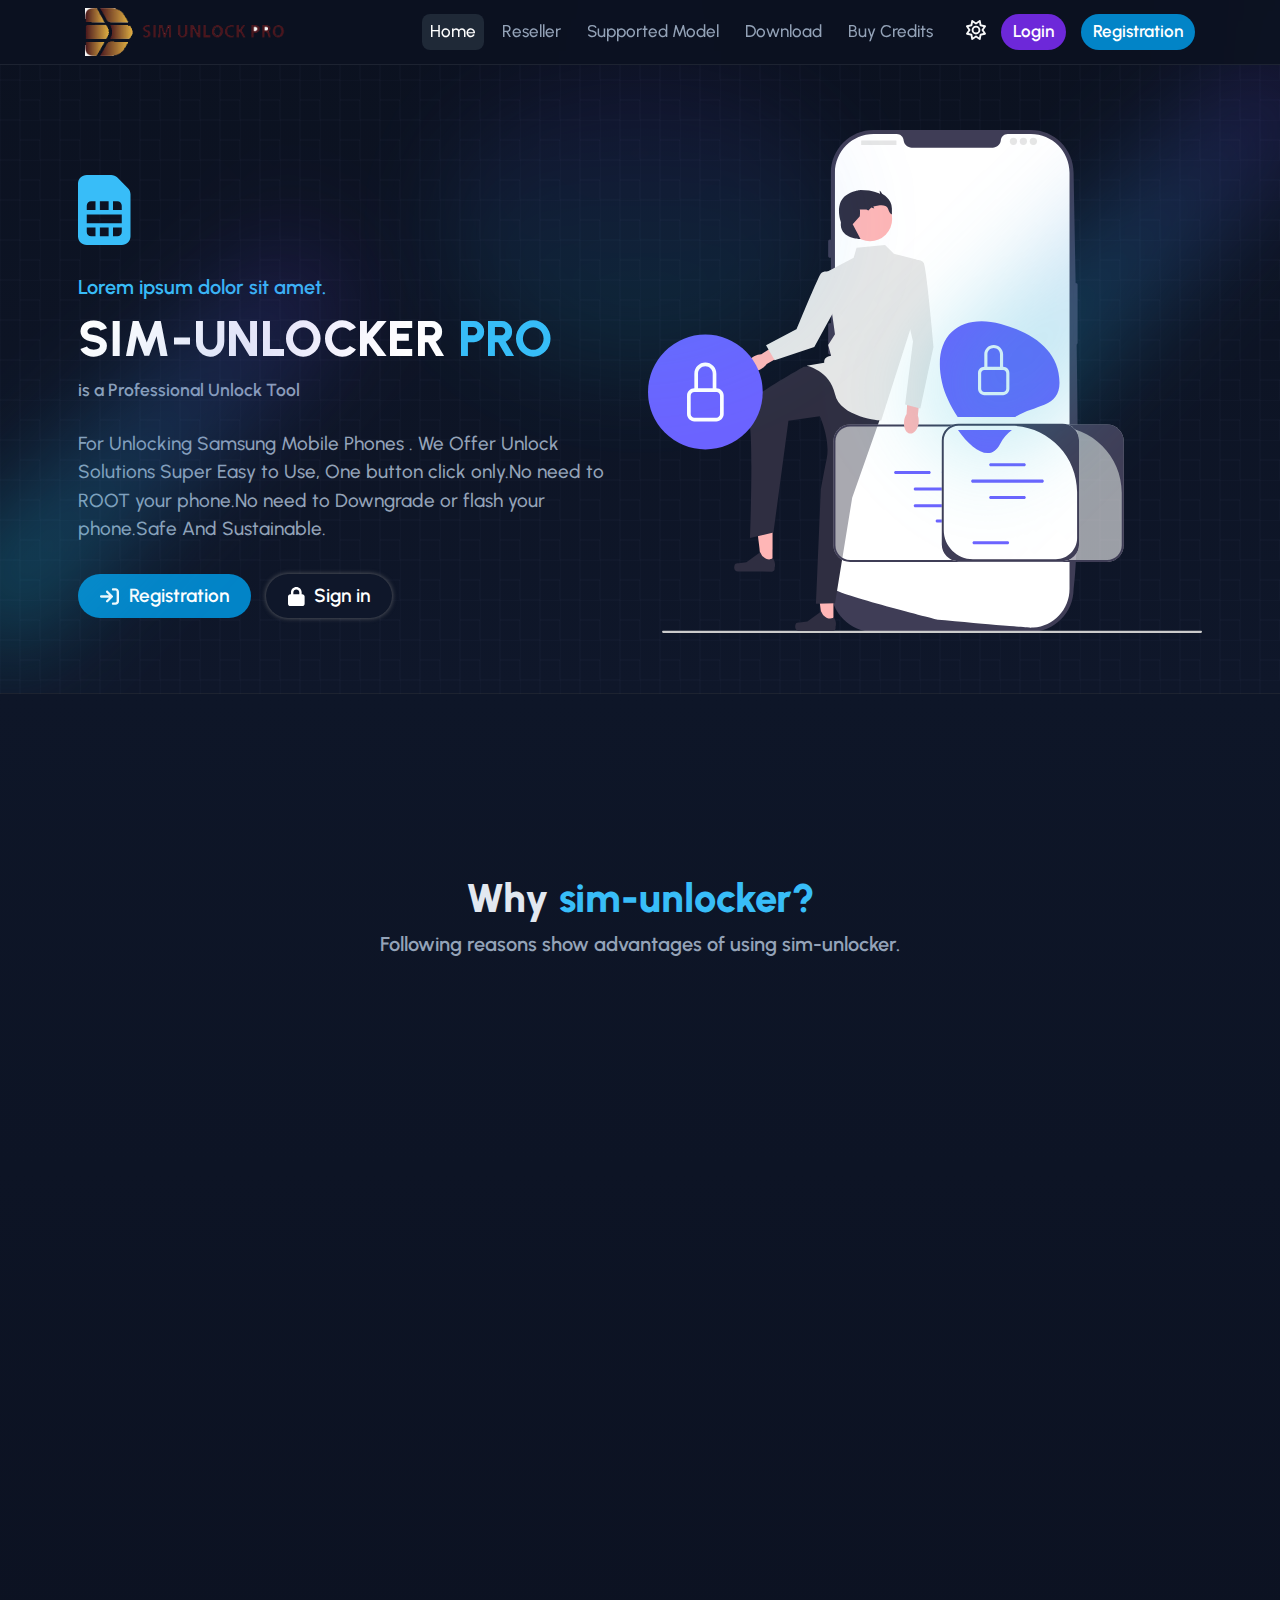
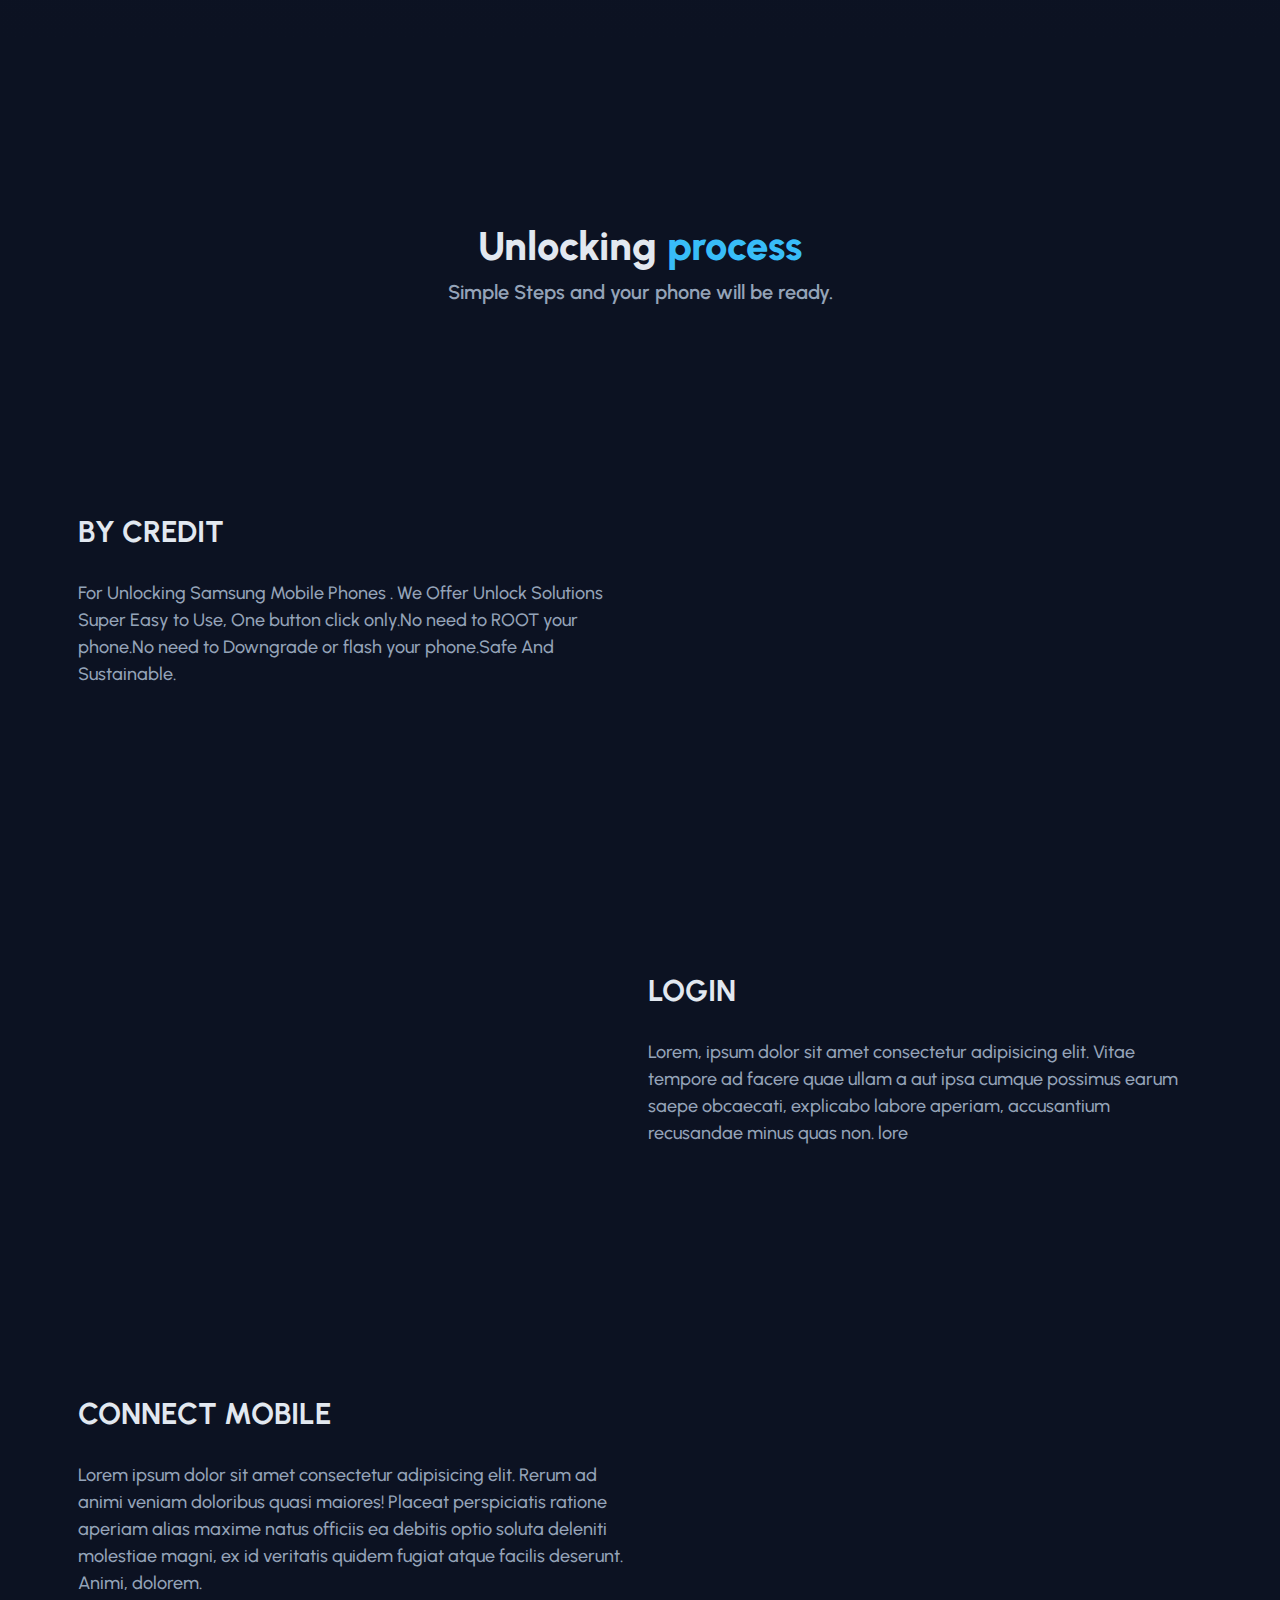
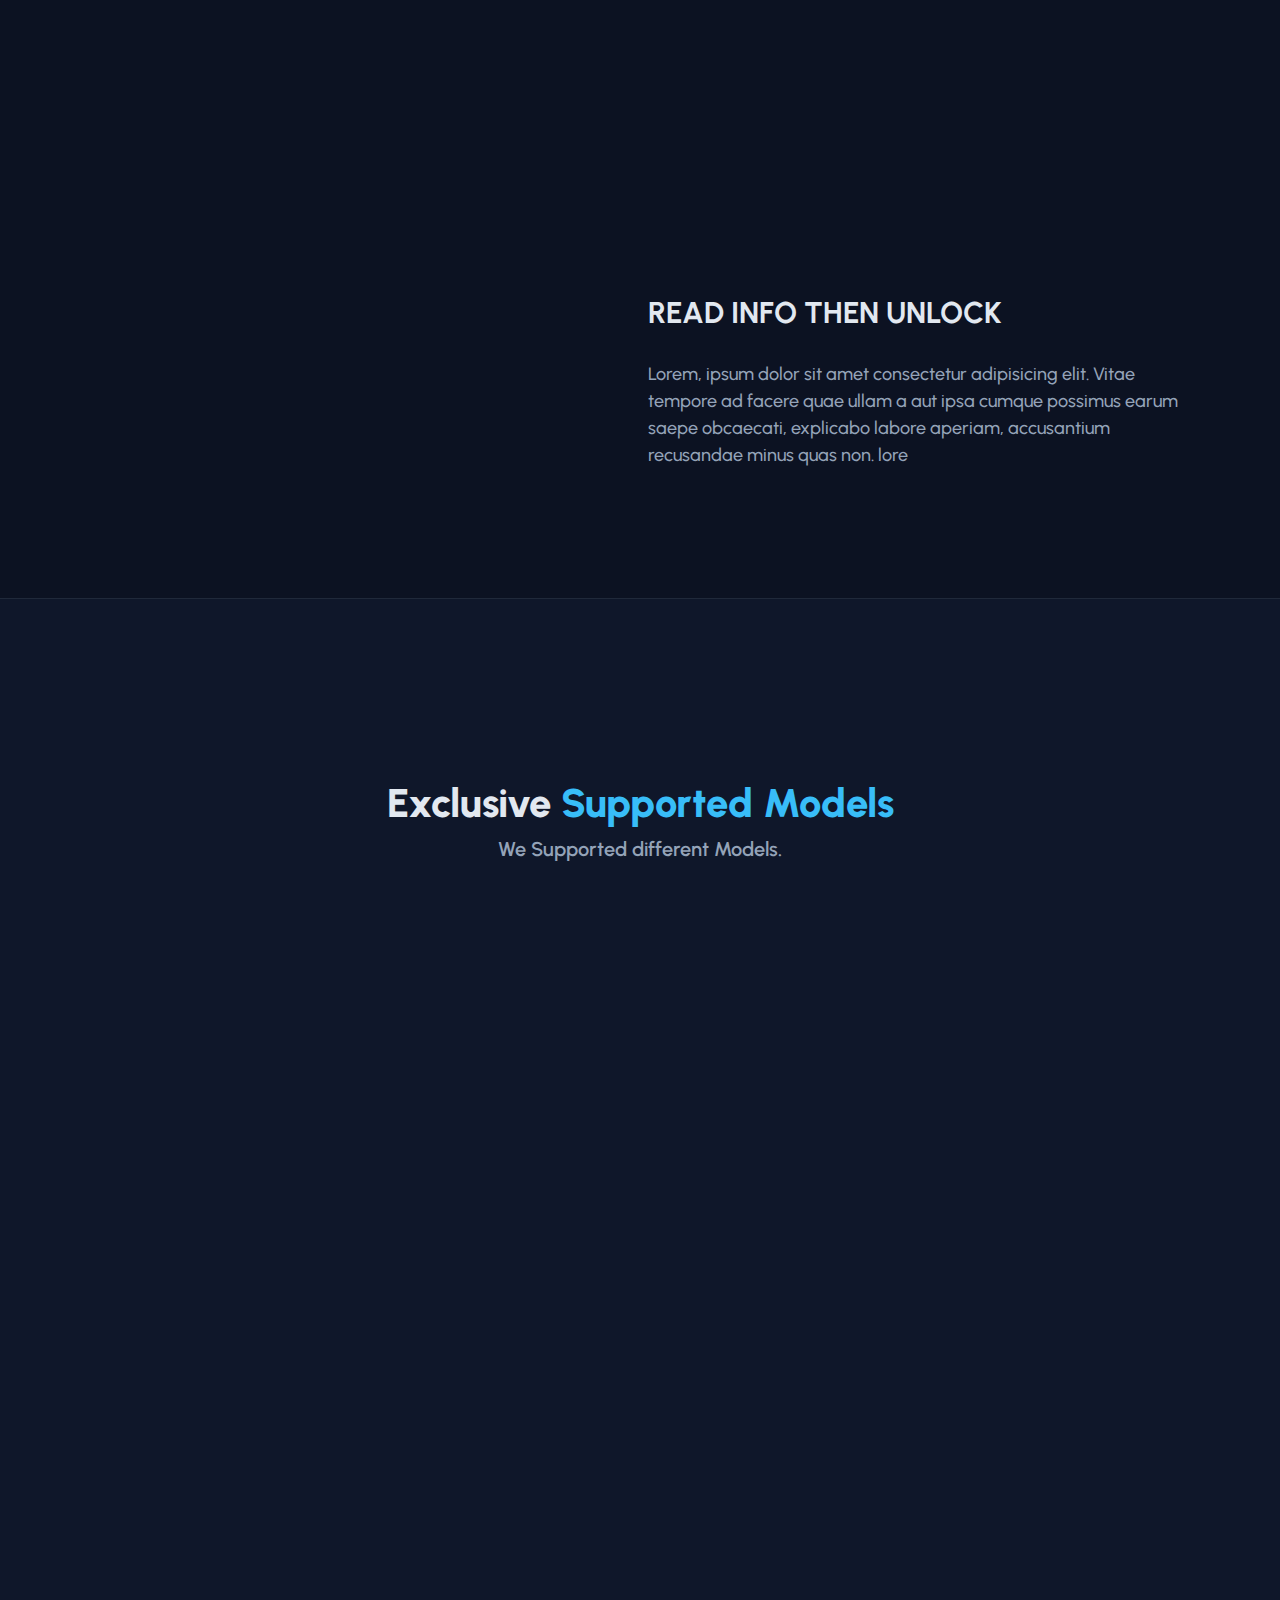
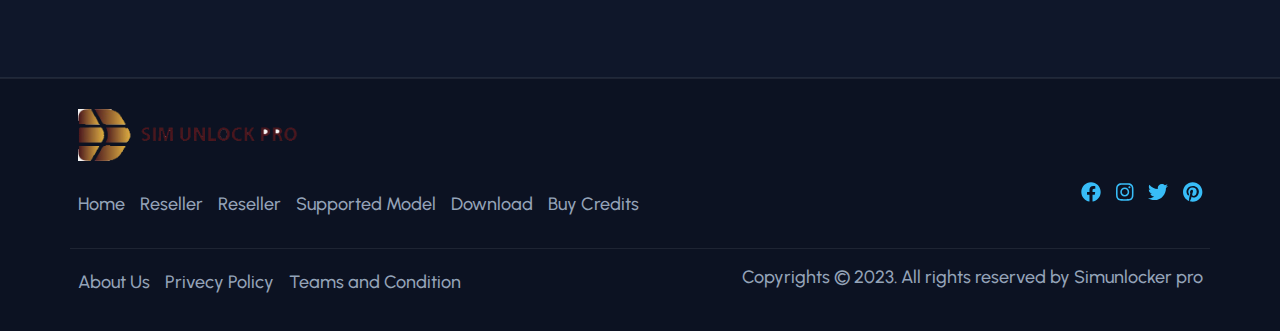
==== index.html @ 28ded5b2 "upload pro" ====
<!DOCTYPE html>
<html lang="en">

<head>
    <meta charset="UTF-8">
    <meta name="viewport" content="width=device-width, initial-scale=1.0">
    <title>SIM-UNLOCKER PRO</title>
    <link rel="shortcut icon" href="assets/img/favicon.png" type="image/x-icon">
    <link rel="stylesheet" href="assets/css/bootstrap.min.css">
    <link rel="stylesheet" href="assets/css/all.min.css">
    <link rel="stylesheet" href="assets/css/style.css">
    <link rel="stylesheet" href="assets/css/responsive.css">
</head>

<body class="dark-mode">
    <!--============ start header ============-->
    <header>
        <div class="container">
            <nav class="navbar navbar-expand-lg ">
                <div class="container-fluid gap-4 ">
                    <a class="navbar-brand" href="index.html"><img width="200" src="assets/img/logo.png" alt=""></a>
                    <div class="mode-btns ml-auto d-lg-none">
                        <i class="fa-regular fa-sun fs-2 text-color"></i>
                    </div>
                    <button class="navbar-toggler" type="button" data-bs-toggle="collapse"
                        data-bs-target="#navbarSupportedContent" aria-controls="navbarSupportedContent"
                        aria-expanded="false" aria-label="Toggle navigation">
                        <span class="navbar-toggler-icon"></span>
                    </button>

                    <div class="collapse navbar-collapse py-5 py-lg-0 gap-4" id="navbarSupportedContent">
                        <ul class="navbar-nav ml-auto mb-2 mb-lg-0 ">
                            <li class="nav-item">
                                <a class="nav-link active" aria-current="page" href="index.html">Home</a>
                            </li>
                            <li class="nav-item">
                                <a class="nav-link" href="reseller.html">Reseller</a>
                            </li>
                            <li class="nav-item">
                                <a class="nav-link" href="supported-model.html">Supported Model</a>
                            </li>
                            <li class="nav-item">
                                <a class="nav-link" href="download.html">Download</a>
                            </li>
                            <li class="nav-item">
                                <a class="nav-link " href="buy-credit.html">Buy Credits</a>
                            </li>
                        </ul>
                        <form class="d-flex gap-4 align-items-center mt-3 mt-lg-0">
                            <div class="mode-btns d-none d-lg-block">
                                <i class="fa-regular fa-sun fs-2 text-color"></i>
                            </div>
                            <a href="login.html" type="button" class="mybtn mybtn-menu blue-btn">Login</a>
                            <a href="registration.html" type="button" class="mybtn mybtn-menu dark-btn">Registration</a>
                        </form>
                    </div>
                </div>
            </nav>
        </div>
    </header>
    <!--============ End header ============-->

    <!--============ Start Hero Section ============-->
    <section class="hero-section text-lg-start text-md-start text-center">
        <div class="blur-shadow blur-shadow1"></div>
        <div class="blur-shadow blur-shadow2"></div>
        <div class="blur-shadow blur-shadow3"></div>
        <div class="container">
            <div class="row align-items-center">
                <div class="col-md-6 scrolled fade-in">
                    <div class="hero-texts">
                        <i class="fa-solid fa-sim-card py-5 text-blue" style="font-size: 70px;"></i>
                        <h2 class="text-blue">Lorem ipsum dolor sit amet.</h2>
                        <h1 class="hero-heading text-bl my-3">SIM-UNLOCKER <span class="text-blue">PRO</span></h1>
                        <h3 class="text-color mb-5">is a Professional Unlock Tool</h3>

                        <p class="text-color">For Unlocking Samsung Mobile Phones . We Offer Unlock
                            Solutions Super Easy to Use, One button click only.No need to ROOT your phone.No need to
                            Downgrade or flash your phone.Safe And Sustainable.</p>

                        <div
                            class="d-flex align-items-center gap-4 justify-content-lg-start justify-content-md-start justify-content-center">
                            <a href="" class="mybtn dark-btn d-flex align-items-center gap-3"> <i
                                    class="fa-solid fa-arrow-right-to-bracket "></i>
                                Registration</a>
                            <a href="" class="mybtn white-btn d-flex align-items-center gap-3 "> <i
                                    class="fa-solid fa-lock"></i>
                                Sign in</a>
                        </div>
                    </div>
                </div>
                <div class="col-md-6 scrolled fade-in">
                    <div class="hero-img mt-lg-0 mt-md-0 mt-5">
                        <img src="assets/img/banner.svg" class="img-fluid" alt="">
                    </div>
                </div>
            </div>
        </div>
    </section>
    <!--============ End Hero Section ============-->

    <!--============ Start Services Section ============-->
    <section class="services-section">
        <div class="container">
            <div class="section-heading text-center mb-5 pb-5">
                <img src="assets/img/heading-sign.svg" alt="" class="js-scroll fade-in-bottom">
                <h2>Why <span class="text-blue">sim-unlocker?</span></h2>
                <h3 class="text-color subtitle mt-3">Following reasons show advantages of using sim-unlocker.</h3>
            </div>
            <div class="row serices-row js-scroll fade-in">
                <div class="col-md-4 border-bottom p-lg-5 p-md-5 p-0 js-scroll">
                    <div>
                        <i class="fa-solid fa-clock-rotate-left blue-light display-2 mb-3"></i>
                        <h3 class="txt-dark fw-bold fs-2 mb-4">Just Click</h3>
                        <p class="text-dark-light desc"> Just Click (UnLock) button in Sim-UnLock Application and wait
                            until
                            finish unlocking your mobile
                        </p>
                    </div>
                </div>
                <div class="col-md-4 border-bottom p-lg-5 p-md-5 p-0 js-scroll">
                    <div>
                        <i class="fa-solid fa-unlock blue-light display-2 mb-3"></i>
                        <h3 class="txt-dark fw-bold fs-2 mb-4">Working 24/7</h3>
                        <p class="text-dark-light desc"> Fully Independent Server, UnLock Anytime
                        </p>
                    </div>
                </div>
                <div class="col-md-4 border-bottom br-0 p-lg-5 p-md-5 p-0 js-scroll">
                    <div>
                        <i class="fa-solid fa-mobile-screen blue-light display-2 mb-3"></i>
                        <h3 class="txt-dark fw-bold fs-2 mb-4">Android</h3>
                        <p class="text-dark-light desc"> Supports Android Versions 4, 5, 6, 7, 8, 9, 10.
                        </p>
                    </div>
                </div>
                <div class="col-md-4 border-b-md p-lg-5 p-md-5 p-0 js-scroll">
                    <div>
                        <i class="fa-solid fa-clock-rotate-left blue-light display-2 mb-3"></i>
                        <h3 class="txt-dark fw-bold fs-2 mb-4">Working 24/7</h3>
                        <p class="text-dark-light desc"> Fully Independent Server, UnLock Anytime
                        </p>
                    </div>
                </div>
                <div class="col-md-4 border-b-md p-lg-5 p-md-5 p-0 js-scroll">
                    <div>
                        <i class="fa-solid fa-clock-rotate-left text-blue display-2 mb-3"></i>
                        <h3 class="txt-dark fw-bold fs-2 mb-4">Working 24/7</h3>
                        <p class="text-dark-light desc"> Fully Independent Server, UnLock Anytime
                        </p>
                    </div>
                </div>
                <div class="col-md-4 p-lg-5 p-md-5 p-0 js-scroll">
                    <div>
                        <i class="fa-solid fa-clock-rotate-left blue-light display-2 mb-3"></i>
                        <h3 class="txt-dark fw-bold fs-2 mb-4">Working 24/7</h3>
                        <p class="text-dark-light desc"> Fully Independent Server, UnLock Anytime
                        </p>
                    </div>
                </div>
            </div>
        </div>
    </section>
    <!--============ End Services Section ============-->

    <!--============ Start Unlocking-process Section ============-->
    <section class="unlockingProcess-section">
        <div class="container">
            <div class="section-heading text-center mb-5 pb-5">
                <img src="assets/img/heading-sign5.svg" alt="" class="js-scroll fade-in-bottom">
                <h2>Unlocking <span class="text-blue">process</span></h2>
                <h3 class="text-color subtitle mt-3">Simple Steps and your phone will be ready.
                </h3>
            </div>

            <div class="row align-items-center">
                <div class="col-md-6 text-lg-start text-md-start text-center ">
                    <div class="num-list m-md-center js-scroll slide-left">
                        <h2>1</h2>
                        <svg class="dark-opacity-100" width="100%" height="100%" viewBox="0 0 602 473" fill="none"
                            xmlns="http://www.w3.org/2000/svg">
                            <path fill-rule="evenodd" clip-rule="evenodd"
                                d="M290.806 463.188C374.905 469.353 468.778 492.629 529.757 434.517C597.098 370.239 616.804 266.193 591.202 177.098C566.996 92.3192 491.898 30.0454 407.023 5.07419C335.338 -15.8893 270.48 32.9741 202.363 62.8779C128.971 95.248 31.0635 104.651 6.54775 180.797C-18.899 259.873 34.0116 342.956 93.1287 401.839C144.488 453.014 218.345 457.793 290.806 463.188Z"
                                fill="#FF8731"></path>
                        </svg>
                    </div>
                    <h2 class="section-heading-samll my-5">BY CREDIT</h2>
                    <p class="text-color">For Unlocking Samsung Mobile Phones . We Offer Unlock
                        Solutions Super Easy to Use, One button click only.No need to ROOT your phone.No need to
                        Downgrade or flash your phone.Safe And Sustainable.</p>
                </div>
                <div class="col-md-6 d-lg-block d-md-block d-none text-center">
                    <img class="img-fluid stap-img js-scroll pop-up" src="assets/img/card-pay.svg" alt="">
                </div>
                <svg class="stage-line-svg d-lg-block d-md-block d-none js-scroll" width="432" height="125" fill="none">
                    <path
                        d="M1.633 1.29c.308 12.988-3.497 38 10.01 54.328 14.885 19.842 32.162 24.39 52.725 28.521 36.088 7.25 72.202 8.779 109.27 1.774 11.033-2.085 21.968-8.278 32.723-12.617 11.066-4.465 22.127-8.914 33.321-12.404 23.822-7.426 47.443-7.882 71.079-5.229 20.514 2.303 41.669 2.608 61.157 11.122 30.981 6.832 49.838 47.155 58.34 57.199"
                        stroke="#F0B9DD" stroke-width="2" stroke-linecap="round" stroke-linejoin="round"
                        stroke-dasharray="4 8 4 8"></path>
                </svg>
            </div>
            <div class="row align-items-center ">
                <div class="col-md-6 col-md-6 d-lg-block d-md-block d-none text-center">
                    <img class="img-fluid stap-img js-scroll pop-up" src="assets/img/mobile-login.svg" alt="">
                </div>
                <div class="col-md-6 text-lg-start text-md-start text-center">
                    <div class="num-list m-md-center js-scroll slide-right">
                        <h2>2</h2>
                        <svg class="dark-opacity-100" width="100%" height="100%" viewBox="0 0 602 473" fill="none"
                            xmlns="http://www.w3.org/2000/svg">
                            <path fill-rule="evenodd" clip-rule="evenodd"
                                d="M290.806 463.188C374.905 469.353 468.778 492.629 529.757 434.517C597.098 370.239 616.804 266.193 591.202 177.098C566.996 92.3192 491.898 30.0454 407.023 5.07419C335.338 -15.8893 270.48 32.9741 202.363 62.8779C128.971 95.248 31.0635 104.651 6.54775 180.797C-18.899 259.873 34.0116 342.956 93.1287 401.839C144.488 453.014 218.345 457.793 290.806 463.188Z"
                                fill="#3FB8A9"></path>
                        </svg>
                    </div>
                    <h2 class="section-heading-samll my-5">LOGIN </h2>
                    <p class="text-color">Lorem, ipsum dolor sit amet consectetur adipisicing elit. Vitae tempore ad
                        facere quae ullam a aut ipsa cumque possimus earum saepe obcaecati, explicabo labore aperiam,
                        accusantium recusandae minus quas non. lore</p>
                </div>

                <svg class="stage-line-svg d-lg-block d-md-block d-none js-scroll" width="100%" height="268.09px"
                    fill="none" data-reveal="in-fade">
                    <path
                        d="M595 1c-5.312 32.44-14.005 32.911-28.493 54.17-14.488 22.676-40.566 37.32-86.927 53.383-16.359 9.183-58.29 17.919-77.329 20.941-27.961 4.438-57.257 4.44-85.565 4.82-22.571.303-45.071.327-67.53-2.002-48.556-5.035-97.306-19.13-146.184-19.13-21.265 0-43.185 6.042-63.875 10.529C21.527 127.522 16.22 128.888 1 138"
                        stroke="#B5CAF9" stroke-width="2" stroke-linecap="round" stroke-linejoin="round"
                        stroke-dasharray="4 8 4 8"></path>
                </svg>
            </div>
            <div class="row align-items-center">
                <div class="col-md-6 text-lg-start text-md-start text-center">
                    <div class="num-list m-md-center js-scroll slide-left">
                        <h2>3</h2>
                        <svg class="dark-opacity-100" width="100%" height="100%" viewBox="0 0 602 473" fill="none"
                            xmlns="http://www.w3.org/2000/svg">
                            <path fill-rule="evenodd" clip-rule="evenodd"
                                d="M290.806 463.188C374.905 469.353 468.778 492.629 529.757 434.517C597.098 370.239 616.804 266.193 591.202 177.098C566.996 92.3192 491.898 30.0454 407.023 5.07419C335.338 -15.8893 270.48 32.9741 202.363 62.8779C128.971 95.248 31.0635 104.651 6.54775 180.797C-18.899 259.873 34.0116 342.956 93.1287 401.839C144.488 453.014 218.345 457.793 290.806 463.188Z"
                                fill="#0168FB"></path>
                        </svg>
                    </div>
                    <h2 class="section-heading-samll my-5">CONNECT MOBILE</h2>
                    <p class="text-color">Lorem ipsum dolor sit amet consectetur adipisicing elit. Rerum ad animi veniam
                        doloribus quasi maiores! Placeat perspiciatis ratione aperiam alias maxime natus officiis ea
                        debitis optio soluta deleniti molestiae magni, ex id veritatis quidem fugiat atque facilis
                        deserunt. Animi, dolorem.</p>
                </div>

                <div class="col-md-6 d-lg-block d-md-block d-none text-center">
                    <img class="img-fluid stap-img js-scroll pop-up" src="assets/img/connect-mobile.svg" alt="">
                </div>

                <svg class="stage-line-svg d-lg-block d-md-block d-none js-scroll" width="100%" height="100%"
                    style="margin-left: 28%;" fill="none" data-reveal="in-fade">
                    <path
                        d="M1 1c7.255 23.316 12.132 49.428 31.848 67.45 11.32 10.349 16.684 18.72 32.52 24.395 13.96 5.003 51.325 18.606 66.469 5.364 7.463-6.526 16.624-20.318 3.781-26.82-6.446-3.262-17.016-2.214-24.201-1.616-5.314.443-6.954 5.964-8.739 9.258-5.374 9.922-2.814 24.311 4.874 32.256 17.363 17.942 41.593 32.2 69.242 35.71 22.248 2.823 45.197 1.977 67.561 4.041 34.213 3.157 70.887 7.217 104.031 15.577 18.72 4.721 37.381 9.547 56.133 14.18 10.798 2.669 27.801 6.337 37.726 11.137C463.073 201.574 473.557 214.827 479 218"
                        stroke="#AAD1B6" stroke-width="2" stroke-linecap="round" stroke-linejoin="round"
                        stroke-dasharray="4 8 4 8"></path>
                </svg>

            </div>
            <div class="row align-items-center ">
                <div class="col-md-6 col-md-6 d-lg-block d-md-block d-none text-center ">
                    <img class="js-scroll pop-up" width="300px" src="assets/img/completed.svg" alt="">
                </div>
                <div class="col-md-6 text-lg-start text-md-start text-center">
                    <div class="num-list m-md-center js-scroll slide-right">
                        <h2>4</h2>
                        <svg class="dark-opacity-100" width="100%" height="100%" viewBox="0 0 602 473" fill="none"
                            xmlns="http://www.w3.org/2000/svg">
                            <path fill-rule="evenodd" clip-rule="evenodd"
                                d="M290.806 463.188C374.905 469.353 468.778 492.629 529.757 434.517C597.098 370.239 616.804 266.193 591.202 177.098C566.996 92.3192 491.898 30.0454 407.023 5.07419C335.338 -15.8893 270.48 32.9741 202.363 62.8779C128.971 95.248 31.0635 104.651 6.54775 180.797C-18.899 259.873 34.0116 342.956 93.1287 401.839C144.488 453.014 218.345 457.793 290.806 463.188Z"
                                fill="#309ee8"></path>
                        </svg>
                    </div>
                    <h2 class="section-heading-samll my-5">READ INFO THEN UNLOCK

                    </h2>
                    <p class="text-color">Lorem, ipsum dolor sit amet consectetur adipisicing elit. Vitae tempore ad
                        facere quae ullam a aut ipsa cumque possimus earum saepe obcaecati, explicabo labore aperiam,
                        accusantium recusandae minus quas non. lore</p>
                </div>
            </div>
        </div>
    </section>
    <!--============ End Unlocking-process Section ============-->

    <!--============ Start models Section ============-->
    <section class="models-section">
        <div class="container">
            <div class="section-heading text-center mb-5 pb-5">
                <img src="assets/img/heading-sign3.svg" alt="" class="js-scroll fade-in-bottom">
                <h2>Exclusive <span class="text-blue">Supported Models</span></h2>
                <h3 class="text-color subtitle mt-3">
                    We Supported different Models.</h3>
            </div>
            <div class="row">
                <div class="col-lg-4 col-md-6 col-sm-6 js-scroll fade-in-bottom">
                    <div class="model-box">
                        <i class="fa-regular fa-star icon"></i>
                        <h3 class="txt-dark fw-bold fs-2 mb-4">Model one</h3>
                        <p class="text-dark-light desc">Lorem ipsum dolor sit amet consectetur empore
                            nihil beatae facilis dolore error ipsum esse ab praesentium sunt
                            fuga repellat, eaque excepturi iste perferendis neque optio!</p>
                    </div>
                </div>
                <div class="col-lg-4 col-md-6 col-sm-6 js-scroll fade-in-bottom">
                    <div class="model-box">
                        <i class="fa-regular fa-star icon"></i>
                        <h3 class="txt-dark fw-bold fs-2 mb-4">Model one</h3>
                        <p class="text-dark-light desc">Lorem ipsum dolor sit amet consectetur adipisicing elit. facilis
                            dolore eveniet voluptates delectus error ipsum esse ab praesentium sunt
                            fuga repellat, eaque excepturi eque optio!</p>
                    </div>
                </div>
                <div class="col-lg-4 col-md-6 col-sm-6 js-scroll fade-in-bottom">
                    <div class="model-box">
                        <i class="fa-regular fa-star icon"></i>
                        <h3 class="txt-dark fw-bold fs-2 mb-4">Model one</h3>
                        <p class="text-dark-light desc">Lorem ipsum dolor sit amet consectetur adipisicing elit. Tempore
                            nihil beatae facilis dolore ipsum esse ab praesentium sunt
                            fuga repellat, eaque excepturi iste perferendis neque optio!</p>
                    </div>
                </div>
                <div class="col-lg-4 col-md-6 col-sm-6 js-scroll fade-in-bottom">
                    <div class="model-box">
                        <i class="fa-regular fa-star icon dark-opacity-100 "></i>
                        <h3 class="txt-dark fw-bold fs-2 mb-4">Model one</h3>
                        <p class="text-dark-light desc">Lorem ipsum dolor sit amet consectetur adipisicing elit. Tempore
                            nihil beatae facilis dolore eveniet voluptates delectus error ipsum esse ab praesentium sunt
                        </p>
                    </div>
                </div>
                <div class="col-lg-4 col-md-6 col-sm-6 js-scroll fade-in-bottom">
                    <div class="model-box">
                        <i class="fa-regular fa-star icon dark-opacity-100"></i>
                        <h3 class="txt-dark fw-bold fs-2 mb-4">Model one</h3>
                        <p class="text-dark-light desc">Lorem ipsum dolor sit amet consectetur adipisicing elit. Tempore
                            nihil beatae facilis dolore eveniet voluptates delectus error ipsum esse ab praesentium sunt
                            fuga repellat!</p>
                    </div>
                </div>
                <div class="col-lg-4 col-md-6 col-sm-6 js-scroll fade-in-bottom">
                    <div class="model-box">
                        <i class="fa-regular fa-star icon dark-opacity-100"></i>
                        <h3 class="txt-dark fw-bold fs-2 mb-4">Model one</h3>
                        <p class="text-dark-light desc">Lorem ipsum dolor sit amet consectetur adipisicing elit. Tempore
                            nihil beatae facilis dolore eveniet voluptates delectus error ipsum esse facilis dolore
                            eveniet v</p>
                    </div>
                </div>
            </div>
        </div>
    </section>
    <!--============ End Models Section ============-->

    <!--============ Start Footer Section ============-->
    <footer class="footer py-5">
        <div class="container">
            <div class="row footer-top pb-5 align-items-end">
                <div class="col-md-8">
                    <img src="assets/img/logo.png" alt="">
                    <div class="d-flex align-items-center gap-4 mt-5 flex-wrap">
                        <a class="text-color " href="">Home</a>
                        <a class="text-color " href="">Reseller</a>
                        <a class="text-color " href="">Reseller</a>
                        <a class="text-color " href=""> Supported Model</a>
                        <a class="text-color " href=""> Download</a>
                        <a class="text-color " href=""> Buy Credits</a>
                    </div>
                </div>
                <div class="col-md-4 mb-3 mt-4">
                    <div class="social-link d-flex gap-4 align-items-center justify-content-md-end">
                        <a href="" class="text-blue"><i class="fa-brands fa-facebook  fs-2"></i></a>
                        <a href="" class="text-blue"> <i class="fa-brands fa-instagram fs-2"></i></a>
                        <a href="" class="text-blue"> <i class="fa-brands fa-twitter fs-2"></i></a>
                        <a href="" class="text-blue"> <i class="fa-brands fa-pinterest fs-2"></i></a>
                    </div>
                </div>
            </div>
            <div class="row justify-between align-items-center mt-4 ">
                <div class="col-md-6">
                    <div class="d-flex align-items-center gap-4 footer-bottom">
                        <a class="text-color " href="">About Us</a>
                        <a class="text-color " href="">Privecy Policy</a>
                        <a class="text-color " href="">Teams and Condition</a>
                    </div>
                </div>
                <div class="col-md-6 text-lg-end ">
                    <p class="text-color">Copyrights © 2023. All rights reserved by Simunlocker pro</p>
                </div>
            </div>

        </div>
    </footer>
    <!--============ End Footer Section ============-->


    <script src="assets/js/bootstrap.bundle.js"></script>
    <script src="assets/js/all.min.js"></script>
    <script src="assets/js/script.js"></script>
</body>

</html>
---- assets/css/style.css ----
@import url("https://fonts.googleapis.com/css2?family=Urbanist:wght@100;200;300;400;500;600;700;800&display=swap");
* {
  padding: 0;
  margin: 0;
  box-sizing: border-box;
}
:root {
  --bg-color: #fff;
  --blue-color: rgb(109 40 217 / 1);
  --blue-btn: rgb(109 40 217 / 1);
  --blue-light: rgba(124, 58, 237, 0.925);
  --white-text: #fff;
  --header-color: rgba(248, 250, 252, 0.6);
  --dark-color: rgb(15 23 42 / 1);
  --bg-section-light: linear-gradient(
    180deg,
    #f8fafc,
    rgba(242, 202, 252, 0.11) 34.69%,
    rgba(250, 198, 252, 0.11) 44.06%,
    rgba(175, 183, 255, 0.11) 54.48%,
    rgba(142, 220, 200, 0.07) 64.9%,
    #f8fafc 97.95%
  );

  --text-color-dark: rgb(15 23 42/1);
  --text-color-dark-light: rgb(51 65 85/ 1);

  --dark-btn-bg: rgb(15 23 42 / 1);
  --border-color: rgba(71, 85, 105, 0.1);
  --black-light: rgb(51 65 85/1);
  --section-heading-color: rgb(15 23 42 / 1);
  --dark-blakTOWhite: rgb(15 23 42 / 1);
  --text-ld: #000000;
  --text-lb: #ffffff;
  --services-bg: rgba(255, 255, 255, 01);
  --tw-ring-offset-shadow: 0 0 #0c1222;
  --tw-ring-shadow: 0 0 #0000;
  --tw-shadow: 0 20px 25px -5px rgba(0, 0, 0, 0.1),
    0 8px 10px -6px rgba(0, 0, 0, 0.1);
  --service-box-border-color: rgba(71, 85, 105, 0.1);
  --dark-opacity-100: 0.5;
  --bg-mode-icon: rgba(109, 40, 217, 0.1);
  --bg-model-box-bg: rgb(255 255 255/1);
  --bg-reseller-box: rgb(248 250 252/1);
}

body.dark-mode {
  --bg-color: #0c1222;
  --bg-color2: #0e1628;
  --blue-light: rgb(56 189 248/1);
  --header-color: rgba(11, 17, 32, 0.8);
  --dark-color: rgb(15 23 42 / 1);
  --black-light: rgb(148 163 184/1);
  --dark-blakTOWhite: rgb(148 163 184/1);
  --dark-btn-bg: rgb(2 132 199/1);
  --text-bl: #fff;
  --text-lb: #000000 !important;
  --blue-color: rgb(56 189 248/1);
  --blue-btn: rgb(109 40 217 / 1);
  --services-bg: rgba(30, 41, 59, 0.6);
  --service-box-border-color: rgba(248, 250, 252, 0.08);
  --section-heading-color: rgb(226 232 240/1);
  --bg-section-light: rgb(15 23 42/1);

  --text-color-dark: rgb(226 232 240/1);
  --text-color-dark-light: rgb(148 163 184/1);

  --border-color: rgba(248, 250, 252, 0.08);
  --dark-opacity-100: 1;
  --bg-mode-icon: rgba(56, 189, 248, 0.1);
  --bg-model-box-bg: rgb(11 17 32/1);
  --text-ld: #ffffff;
  --bg-reseller-box: rgba(248, 250, 252, 0.08);
}

.dark-opacity-100 {
  opacity: var(--dark-opacity-100);
}
.text-blue {
  color: var(--blue-color);
}
.text-color {
  color: var(--black-light);
  font-weight: 500;
}
.txt-dark {
  color: var(--text-color-dark);
}
.text-dark-light {
  color: var(--text-color-dark-light);
}
.desc {
  font-weight: 500;
}
.blue-light {
  color: var(--blue-light);
  opacity: 0.8;
}
.devider hr {
  border-color: var(--border-color);
}
html {
  font-size: 62.5%;
}
body.dark-mode .hero-section {
  background: url(../img/pattern-dark.svg), linear-gradient(#0b111f, #0f172a);
}
body {
  font-size: 1.8rem;
  font-family: "Urbanist", sans-serif;
  background: var(--bg-color);
}

/* Global css */
.ml-auto {
  margin-left: auto !important;
}
.rounded {
  border-radius: 3rem !important;
}
.btn {
  font-size: 1.8rem;
}
.mybtn {
  border-radius: 3rem;
  padding: 0.8rem 2.2rem;
  border: 0;
  outline: 0;
  font-weight: 600;
  font-size: 1.9rem;
  text-decoration: none;
  display: inline-block;
}
.mybtn-menu {
  padding: 0.5rem 1.2rem;
  font-size: 1.7rem;
}
.dark-btn {
  background: var(--dark-btn-bg);
  color: var(--white-text);
}
.blue-btn {
  background: var(--blue-btn);
  color: var(--white-text);
}
.white-btn {
  background: var(--text-lb);
  color: var(--text-bl);
  box-shadow: 0px 0px 5px rgba(128, 128, 128, 0.74);
}
body.dark-mode .white-btn {
  background: var(--dark-color);
}
.mybtn:hover {
  opacity: 0.8;
}
.mybtn:active {
  transform: translateY(0.2rem);
}
section {
  padding: 6rem 1rem;
  overflow: hidden;
}
.text-bl {
  color: var(--text-bl);
}
.section-heading h2 {
  font-size: 4rem;
  font-weight: 800;
  color: var(--section-heading-color);
}
.section-heading img {
  height: 12rem;
}
.subtitle {
  font-weight: 600;
  font-size: 2rem;
}
.section-heading-samll {
  font-size: 3rem;
  font-weight: 700;
  color: var(--section-heading-color);
}

/* Global CSS */
/* onscroll animation */
/**Styling scrollable elements*/

.js-scroll {
  opacity: 0;
  -webkit-transition: opacity 500ms;
  -o-transition: opacity 500ms;
  transition: opacity 500ms;
}

.js-scroll.scrolled {
  opacity: 1;
}

.scrolled.fade-in {
  -webkit-animation: fade-in 0.5s ease-in-out both;
  animation: fade-in 0.5s ease-in-out both;
}

.scrolled.fade-in-bottom {
  -webkit-animation: fade-in-bottom 0.5s ease-in-out both;
  animation: fade-in-bottom 0.5s ease-in-out both;
}

.scrolled.slide-left {
  -webkit-animation: slide-in-left 0.3s ease-in-out both;
  animation: slide-in-left 0.3s ease-in-out both;
}

.scrolled.slide-right {
  -webkit-animation: slide-in-right 0.5s ease-in-out both;
  animation: slide-in-right 0.5s ease-in-out both;
}
.scrolled.pop-up {
  animation: pop-up 0.5s ease-in-out both;
}
@keyframes pop-up {
  0% {
    transform: scale(0);
    opacity: 0;
  }
  100% {
    transform: scale(1);
    opacity: 1;
  }
}

@-webkit-keyframes slide-in-left {
  0% {
    -webkit-transform: translateX(-100px) scale(0);
    transform: translateX(-100px) scale(0);
    opacity: 0;
  }
  100% {
    -webkit-transform: translateX(0) scale(1);
    transform: translateX(0) scale(1);
    opacity: 1;
  }
}

@keyframes slide-in-left {
  0% {
    -webkit-transform: translateX(-100px) scale(0);
    transform: translateX(-100px) scale(0);
    opacity: 0;
  }
  100% {
    -webkit-transform: translateX(0) scale(1);
    transform: translateX(0) scale(1);
    opacity: 1;
  }
}

@-webkit-keyframes slide-in-right {
  0% {
    -webkit-transform: translateX(100px) scale(0);
    transform: translateX(100px) scale(0);
    opacity: 0;
  }
  100% {
    -webkit-transform: translateX(0) scale(1);
    transform: translateX(0) scale(1);
    opacity: 1;
  }
}

@keyframes slide-in-right {
  0% {
    -webkit-transform: translateX(100px) scale(0);
    transform: translateX(100px) scale(0);
    opacity: 0;
  }
  100% {
    -webkit-transform: translateX(0) scale(1);
    transform: translateX(0) scale(1);
    opacity: 1;
  }
}

@-webkit-keyframes fade-in-bottom {
  0% {
    -webkit-transform: translateY(100px) scale(0);
    transform: translateY(100px) scale(0);
    opacity: 0;
  }
  100% {
    -webkit-transform: translateY(0) scale(1);
    transform: translateY(0) scale(1);
    opacity: 1;
  }
}

@keyframes fade-in-bottom {
  0% {
    -webkit-transform: translateY(100px) scale(0);
    transform: translateY(100px) scale(0);
    opacity: 0;
  }
  100% {
    -webkit-transform: translateY(0) scale(1);
    transform: translateY(0) scale(1);
    opacity: 1;
  }
}

@-webkit-keyframes fade-in {
  0% {
    opacity: 0;
  }
  100% {
    opacity: 1;
  }
}

@keyframes fade-in {
  0% {
    opacity: 0;
  }
  100% {
    opacity: 1;
  }
}

/* header */
header {
  background: var(--header-color);
  border-bottom: 0.1rem solid var(--border-color);
  backdrop-filter: blur(5rem);
  position: fixed;
  top: 0;
  left: 0;
  width: 100%;
  z-index: 99;
}
.navbar-expand-lg .navbar-nav .nav-link {
  font-size: 1.7rem;
  margin-right: 1rem;
  border-radius: 0.8rem;
  padding: 0.5rem 0.8rem;
  font-weight: 500;
  color: var(--dark-blakTOWhite);
}
.navbar-expand-lg .navbar-nav .nav-link:hover {
  background: var(--dark-color);
  color: var(--white-text);
}
.navbar-expand-lg .navbar-nav .nav-link.active {
  background: var(--dark-color);
  color: var(--white-text);
}
body.dark-mode .navbar-expand-lg .navbar-nav .nav-link.active,
.navbar-expand-lg .navbar-nav .nav-link:hover {
  background: rgb(31 41 55/1);
}
.mode-btns {
  cursor: pointer;
}

/* Hero section style */
.hero-section {
  background: linear-gradient(#e9e9e960, #e9e9e93b),
    url(../img/pattern-dark.svg);
  overflow: hidden;
  position: relative;
  padding-top: 13rem;
  border-bottom: 0.1rem solid var(--border-color);
}
.hero-heading {
  font-size: 5rem;
  font-weight: 800;
}
.hero-texts h2 {
  font-weight: 600;
}
.hero-texts h3 {
  font-weight: 600;
}
.hero-texts p {
  font-weight: 500;
  font-size: 1.9rem;
  margin: 3rem 0;
}
.blur-shadow {
  width: 10rem;
  height: 50rem;
  background: linear-gradient(rgba(108, 40, 217, 0.199), #11bcd35e);
  filter: blur(5rem);
  transform: rotate(45deg);
  position: absolute;
}
.blur-shadow1 {
  bottom: 0;
  left: 10rem;
}
.blur-shadow2 {
  right: 10rem;
  top: 0;
}
.blur-shadow3 {
  width: 40rem;
  height: 30rem;
  background: linear-gradient(rgba(126, 46, 255, 0.123), #14d4ee33);
  left: 50%;
  transform: translateX(-50%);
  top: 10%;
  border-radius: 50%;
  opacity: 0.6;
}
/* Services Section style */
.services-section {
  background: url(../img/services-bg-img.svg),
    linear-gradient(var(--bg-color), var(--bg-color));
  background-repeat: no-repeat;
}
body.dark-mode .services-section {
  background: linear-gradient(var(--bg-color2), var(--bg-color));
}
.serices-row {
  border: 0.1rem solid var(--border-color);
  padding: 2.5rem;
  border-radius: 1rem;
  background-color: var(--services-bg);
  box-shadow: var(--tw-ring-offset-shadow, 0 0 #0000),
    var(--tw-ring-shadow, 0 0 #0000), var(--tw-shadow);
}
.serices-row .col-md-4 {
  border-right: 0.1rem solid;
  min-height: 20rem;
  text-align: center;
  border-color: var(--service-box-border-color) !important;
}
.serices-row .col-md-4 div {
  transition: 0.3s;
  margin-top: 2rem;
}
.serices-row .col-md-4:hover div {
  transform: scale(1.05);
}
.serices-row .col-md-4:last-child {
  border-right: 0;
}
.br-0 {
  border-right: 0 !important;
}
/* unloocking process */

.num-list {
  position: relative;
  width: 10rem;
}
.num-list h2 {
  position: absolute;
  top: 50%;
  left: 50%;
  transform: translate(-50%, -50%);
  font-size: 3.5rem;
  color: #fff;
  z-index: 99;
  font-weight: 800;
  text-shadow: 3px 3px 0px #1e293b;
}
.stage-line-svg {
  width: 70rem;
  margin-left: 15%;
  margin-top: -3rem;
  height: 15rem;
}
.stap-img {
  width: 40rem;
  margin: auto;
}

/* models-section */
.models-section {
  background: var(--bg-section-light);
  border-top: 1px solid var(--border-color);
  border-bottom: 1px solid var(--border-color);
}
.model-box {
  text-align: center;
  padding: 3rem;
  margin: 0.5rem;
  min-height: 30rem;
  border-radius: 1rem;
  border: 1px solid var(--border-color);
  transition: 0.3s;
  background: var(--bg-model-box-bg);
}
.model-box .icon {
  color: var(--blue-color);
  background: var(--bg-mode-icon);
  padding: 1.5rem;
  border-radius: 50%;
  width: 3rem;
  height: 3rem;
  margin-bottom: 1rem;
}
.model-box:hover {
  transform: scale(1.03);
}
/* footer */
footer {
  border-top: 1px solid var(--border-color);
}
.footer-top {
  border-bottom: 1px solid var(--border-color);
}
.footer-top img {
  width: 22rem;
}
.footer-top a,
.footer-bottom a {
  text-decoration: none;
  transition: 0.2s;
}
.footer-top a:hover,
.footer-bottom a:hover {
  color: var(--text-ld);
}
/* Login form */
.top-section {
  margin-top: 5rem;
  padding-bottom: 10rem;
}
.login-section {
  margin-top: 8rem;
  padding-bottom: 10rem;
}
.input-group-text {
  font-size: 1.8rem;
}
/* --text-color-dark */
.form-control {
  color: var(--text-color-dark-light);
  font-size: 1.8rem;
  padding: 0.7rem;
}
.form-control::placeholder {
  color: var(--text-color-dark-light);
  opacity: 0.5;
}

body.dark-mode .input-group-text {
  background-color: var(--bg-section-light);
  border-color: var(--border-color);
  color: var(--text-color-dark-light);
}
body.dark-mode .form-control {
  background-color: var(--bg-section-light);
  border-color: var(--border-color);

  color: var(--text-color-dark-light);
}
.sign-image {
  width: 80%;
  margin: auto;
}
/* reseller page sstyle */
.reseller-box {
  background: var(--bg-reseller-box);
  border: 1px solid var(--border-color);
  padding: 3rem;
  min-height: 18rem;
  text-align: center;
  border-radius: 1rem;
  transition: 0.3s;
  margin: 1.2rem 0.5rem;
}
.search-field {
  background: var(--bg-reseller-box) !important;
}
.reseller-box:hover {
  transform: scale(1.05);
}
/* download page style */
.software-d-inner {
  border: 1px solid var(--border-color);
  padding: 0.3rem;
  overflow: hidden;
}
.software-d-inner::-webkit-scrollbar {
  background: var(--bg-color);
  width: 0.6rem;
}
.software-d-inner::-webkit-scrollbar-thumb {
  background: var(--dark-btn-bg);
  border-radius: 2rem;
}

.software-img {
  width: 8rem;
}
.software-d-table {
  display: flex;
  flex-wrap: wrap;
  gap: 3rem;
  justify-content: space-around;
  align-items: center;
  border-bottom: 1px solid var(--border-color);
  padding: 3rem 2rem;
  transition: 0.3s !important;
  background: var(--bg-reseller-box);
}
.software-d-table:hover {
  transform: scale(1.02) !important;
}
---- assets/css/responsive.css ----
@media (max-width: 1250px) {
  .navbar-expand-lg .navbar-nav .nav-link {
    margin-right: 0.5rem;
    padding: 0.5rem 0.5rem;
  }
}
@media (max-width: 991px) {
  .navbar-expand-lg .navbar-nav .nav-link {
    margin: 0.5rem 0;
  }
}
@media (max-width: 768px) {
  .serices-row .col-md-4 {
    border-right: 0;
  }
  .border-b-md {
    border-bottom: 0.1rem solid var(--service-box-border-color) !important;
  }
  .flex-direction-row-reverse-md {
    flex-direction: row-reverse;
  }
  .m-md-center {
    margin: auto;
  }
  .hero-section {
    padding-top: 7rem;
  }
  .stap-img {
    width: 80%;
    margin: auto;
  }
  .software-d-table {
    gap: 2rem;
    padding: 2rem 1rem;
  }
}
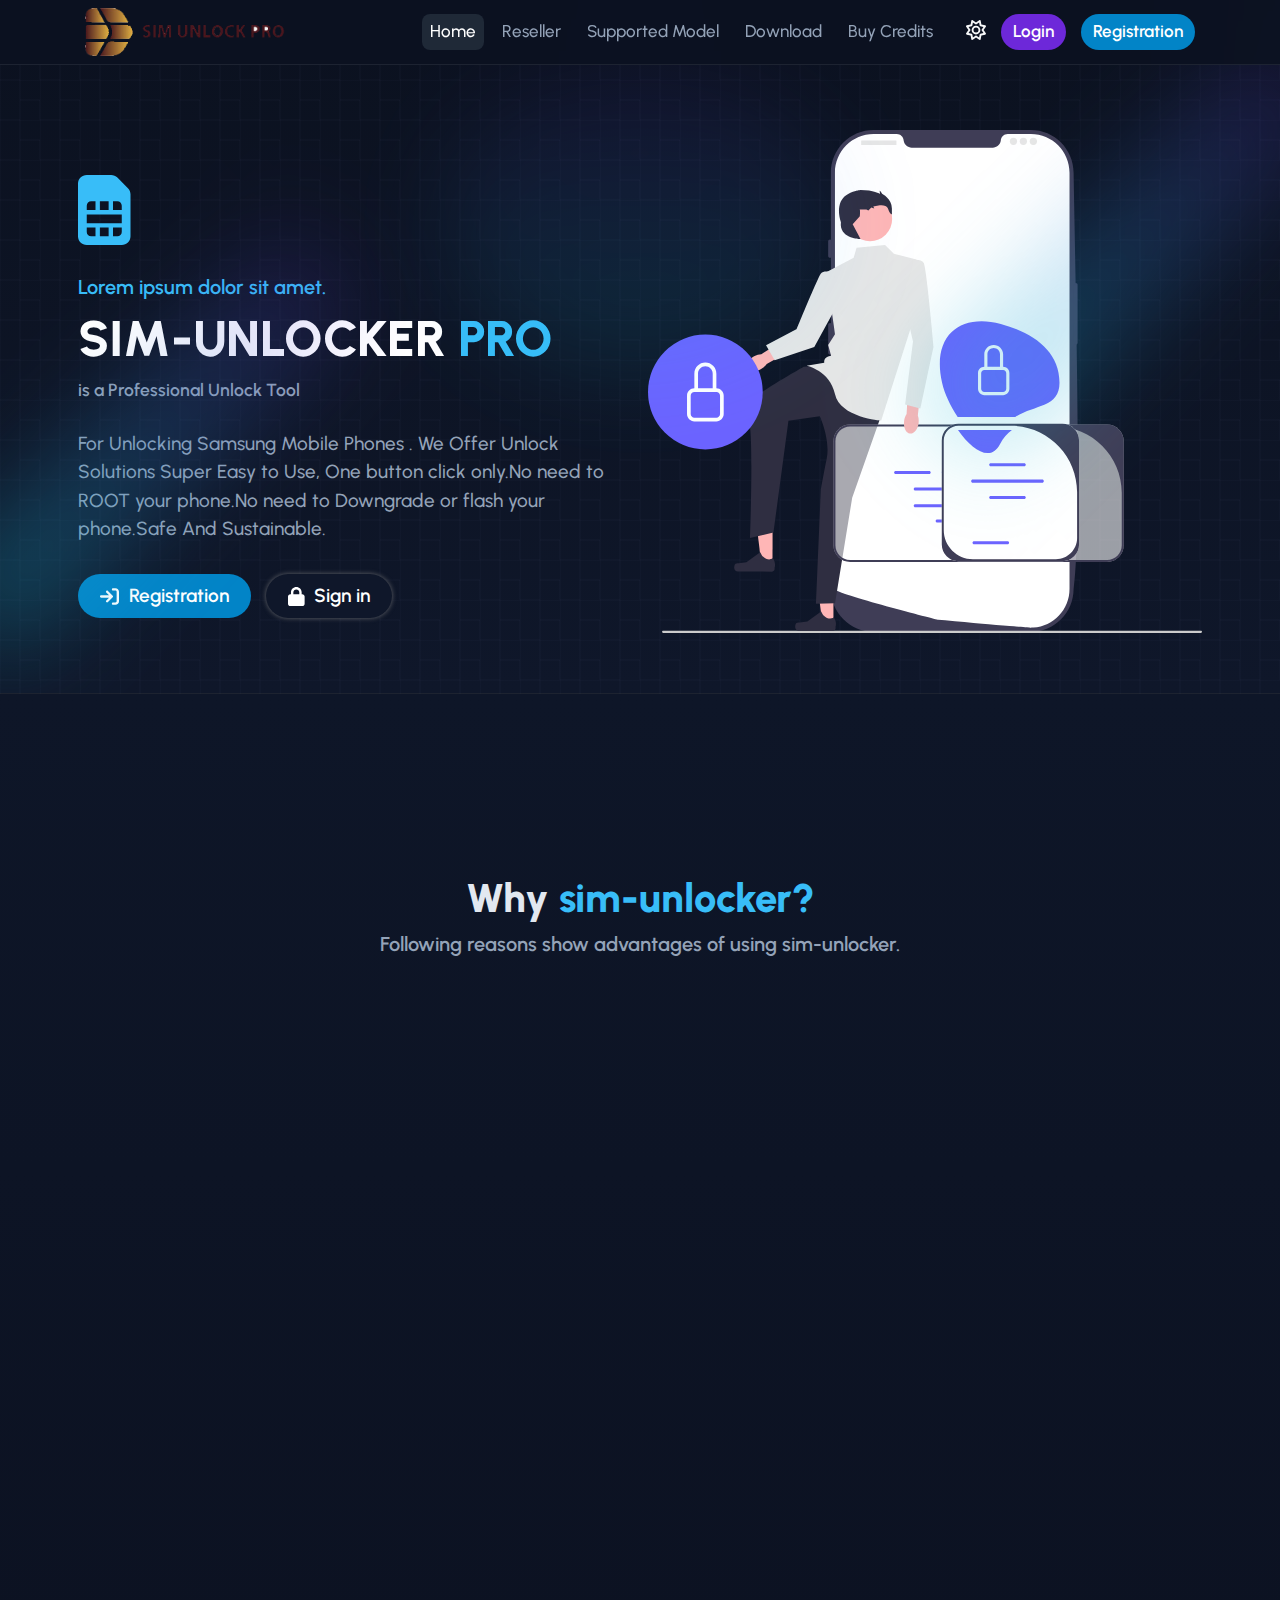
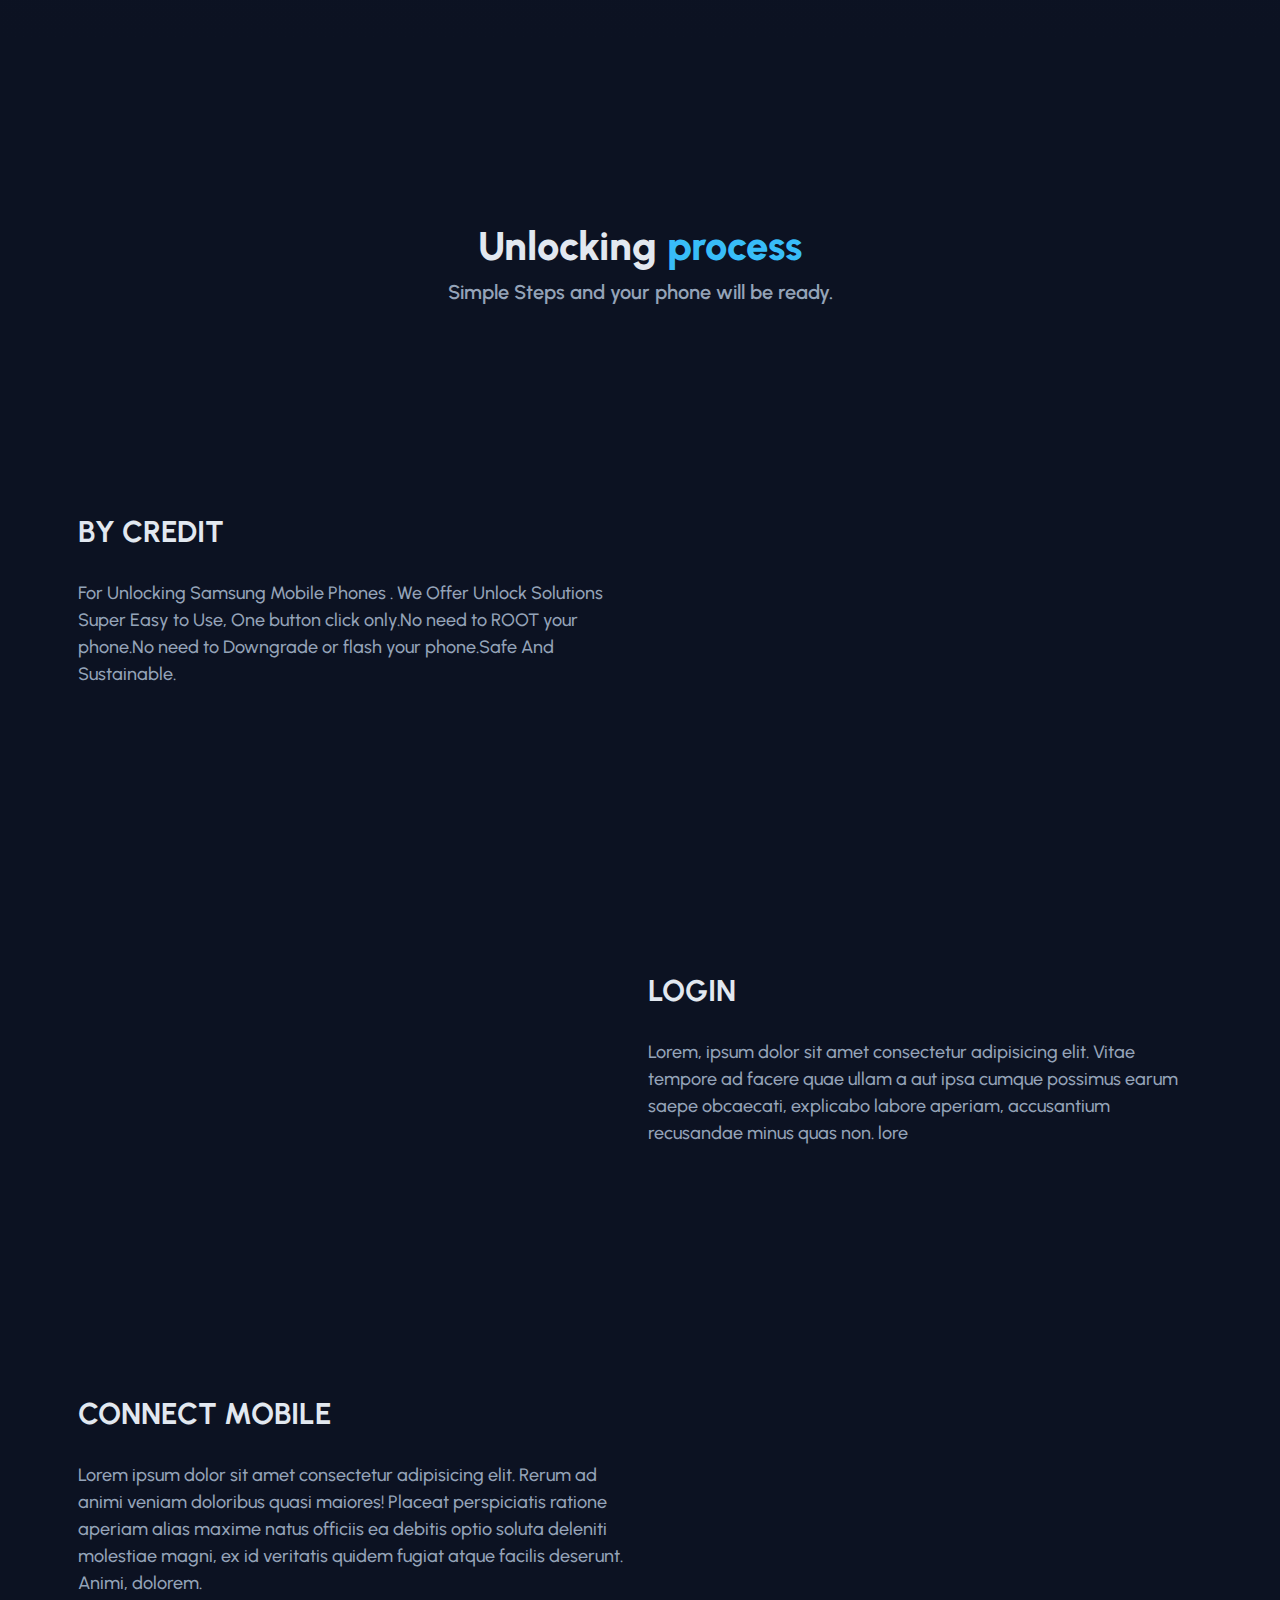
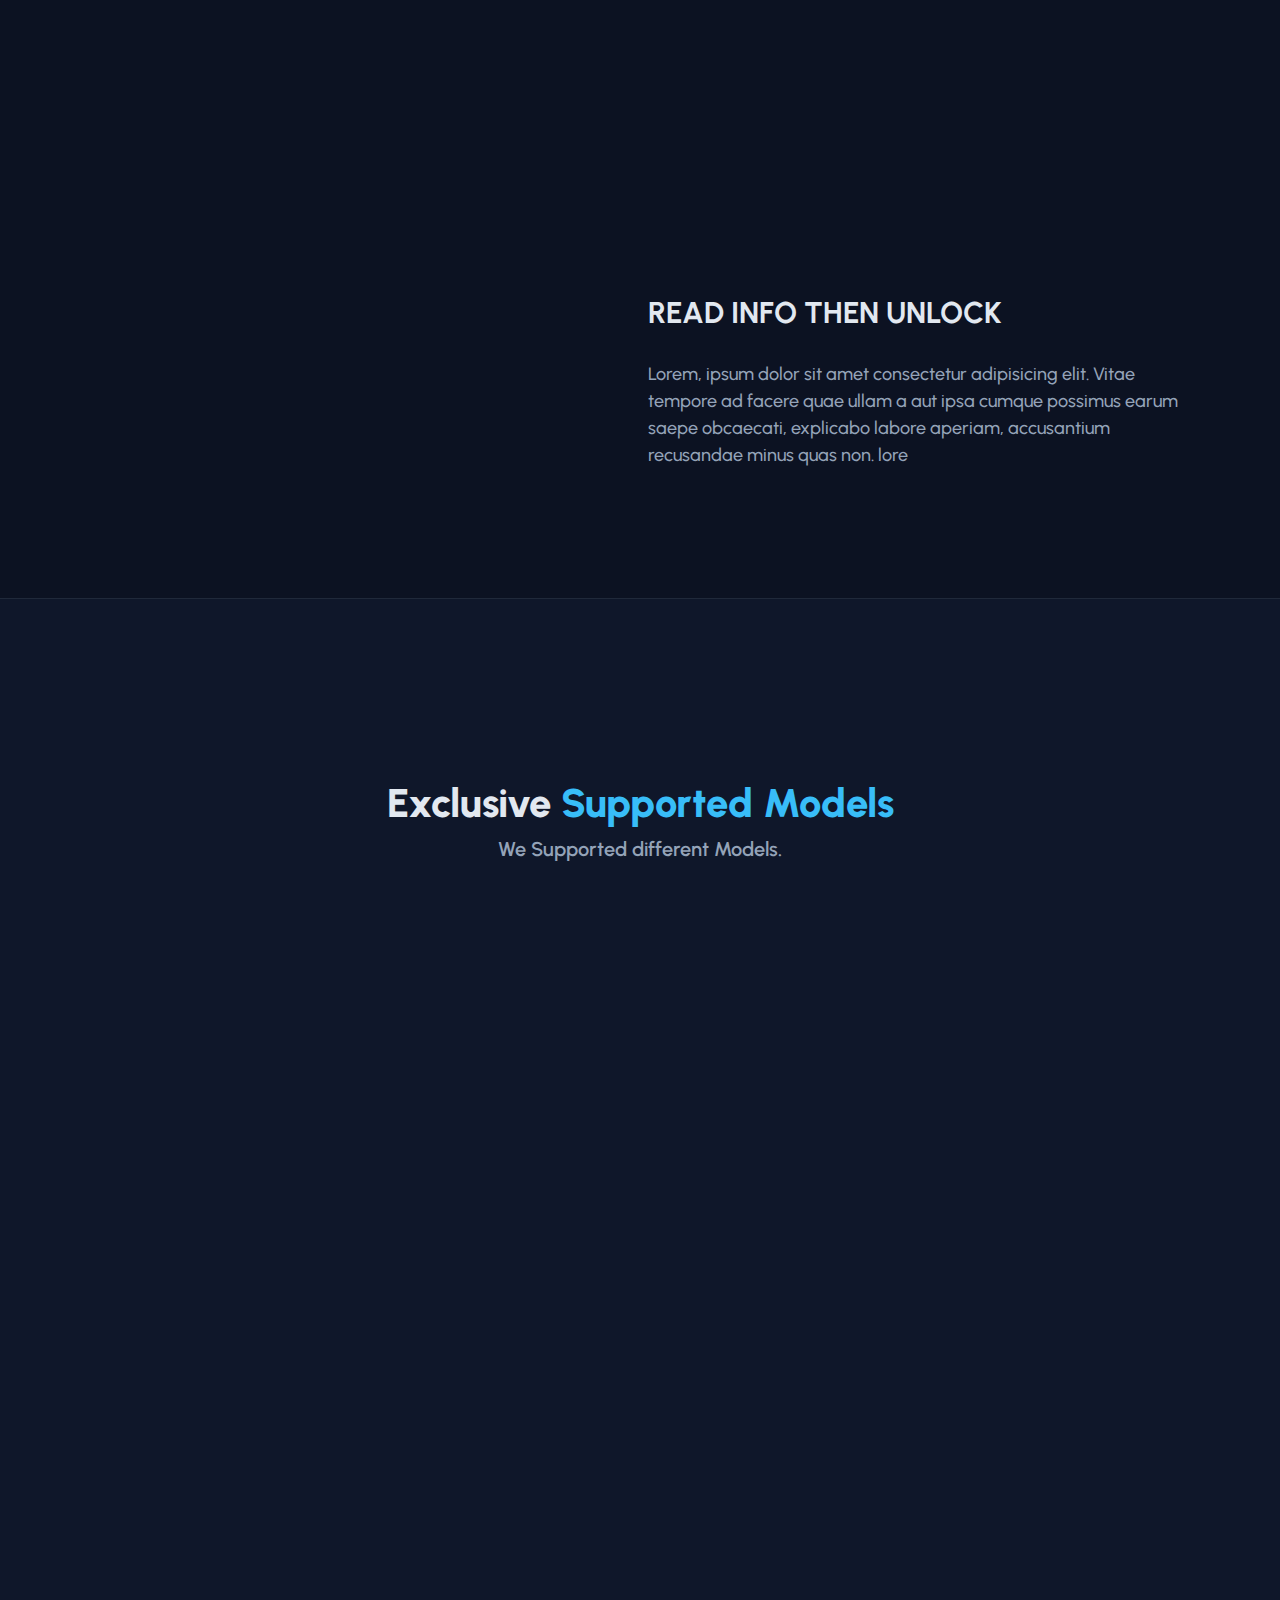
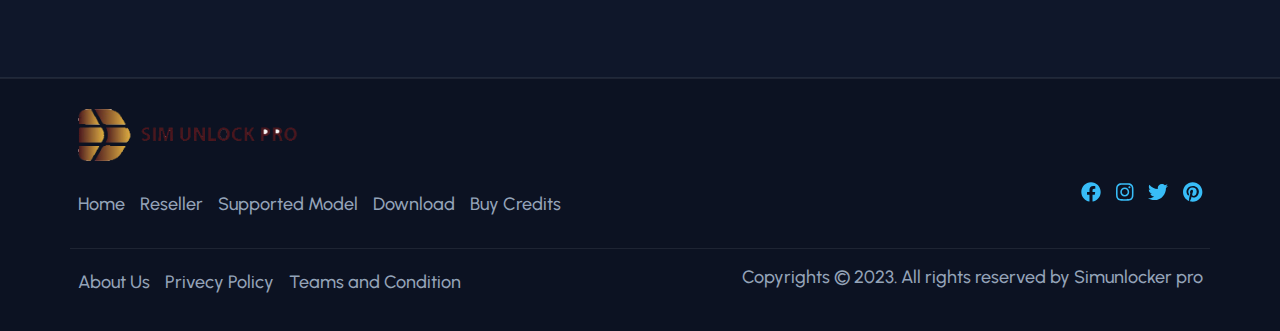
==== commit 6bf67865: "update" ====
--- a/index.html
+++ b/index.html
@@ -360,12 +360,11 @@
                 <div class="col-md-8">
                     <img src="assets/img/logo.png" alt="">
                     <div class="d-flex align-items-center gap-4 mt-5 flex-wrap">
-                        <a class="text-color " href="">Home</a>
-                        <a class="text-color " href="">Reseller</a>
-                        <a class="text-color " href="">Reseller</a>
-                        <a class="text-color " href=""> Supported Model</a>
-                        <a class="text-color " href=""> Download</a>
-                        <a class="text-color " href=""> Buy Credits</a>
+                        <a class="text-color " href="index.html">Home</a>
+                        <a class="text-color " href="reseller.html">Reseller</a>
+                        <a class="text-color " href="supported-model.html"> Supported Model</a>
+                        <a class="text-color " href="download.html"> Download</a>
+                        <a class="text-color " href="buy-credit.html"> Buy Credits</a>
                     </div>
                 </div>
                 <div class="col-md-4 mb-3 mt-4">
@@ -377,16 +376,17 @@
                     </div>
                 </div>
             </div>
-            <div class="row justify-between align-items-center mt-4 ">
-                <div class="col-md-6">
-                    <div class="d-flex align-items-center gap-4 footer-bottom">
+            <div class="row justify-between align-items-center mt-4 gap">
+                <div class="col-md-6 ">
+                    <div class="d-flex flex-wrap align-items-center gap-4 footer-bottom">
                         <a class="text-color " href="">About Us</a>
                         <a class="text-color " href="">Privecy Policy</a>
                         <a class="text-color " href="">Teams and Condition</a>
                     </div>
                 </div>
-                <div class="col-md-6 text-lg-end ">
-                    <p class="text-color">Copyrights © 2023. All rights reserved by Simunlocker pro</p>
+                <div class="col-md-6 text-lg-end mt-lg-0 mt-5">
+                    <p class="text-color">Copyrights © 2023. All rights reserved by Simunlocker pro
+                    </p>
                 </div>
             </div>
 
--- a/assets/css/responsive.css
+++ b/assets/css/responsive.css
@@ -34,3 +34,8 @@
     padding: 2rem 1rem;
   }
 }
+@media (max-width: 500px) {
+  html {
+    font-size: 59%;
+  }
+}
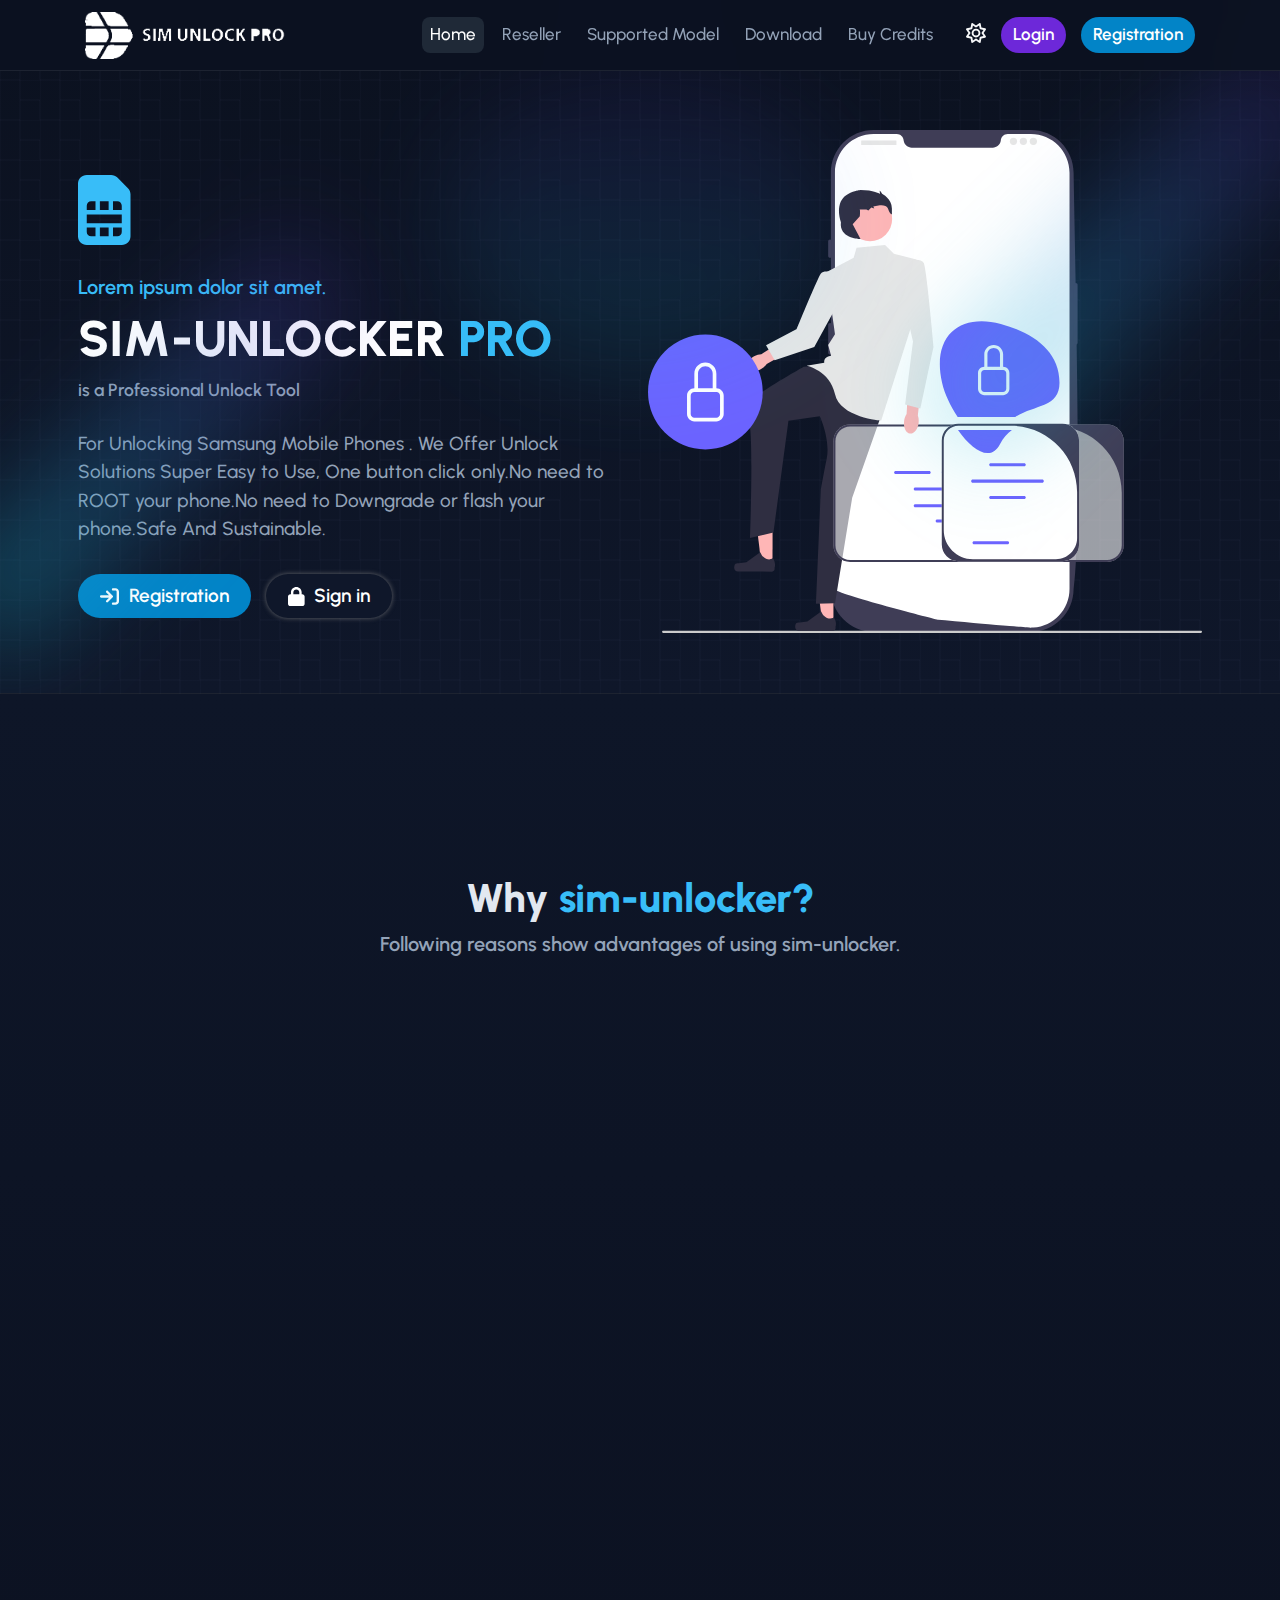
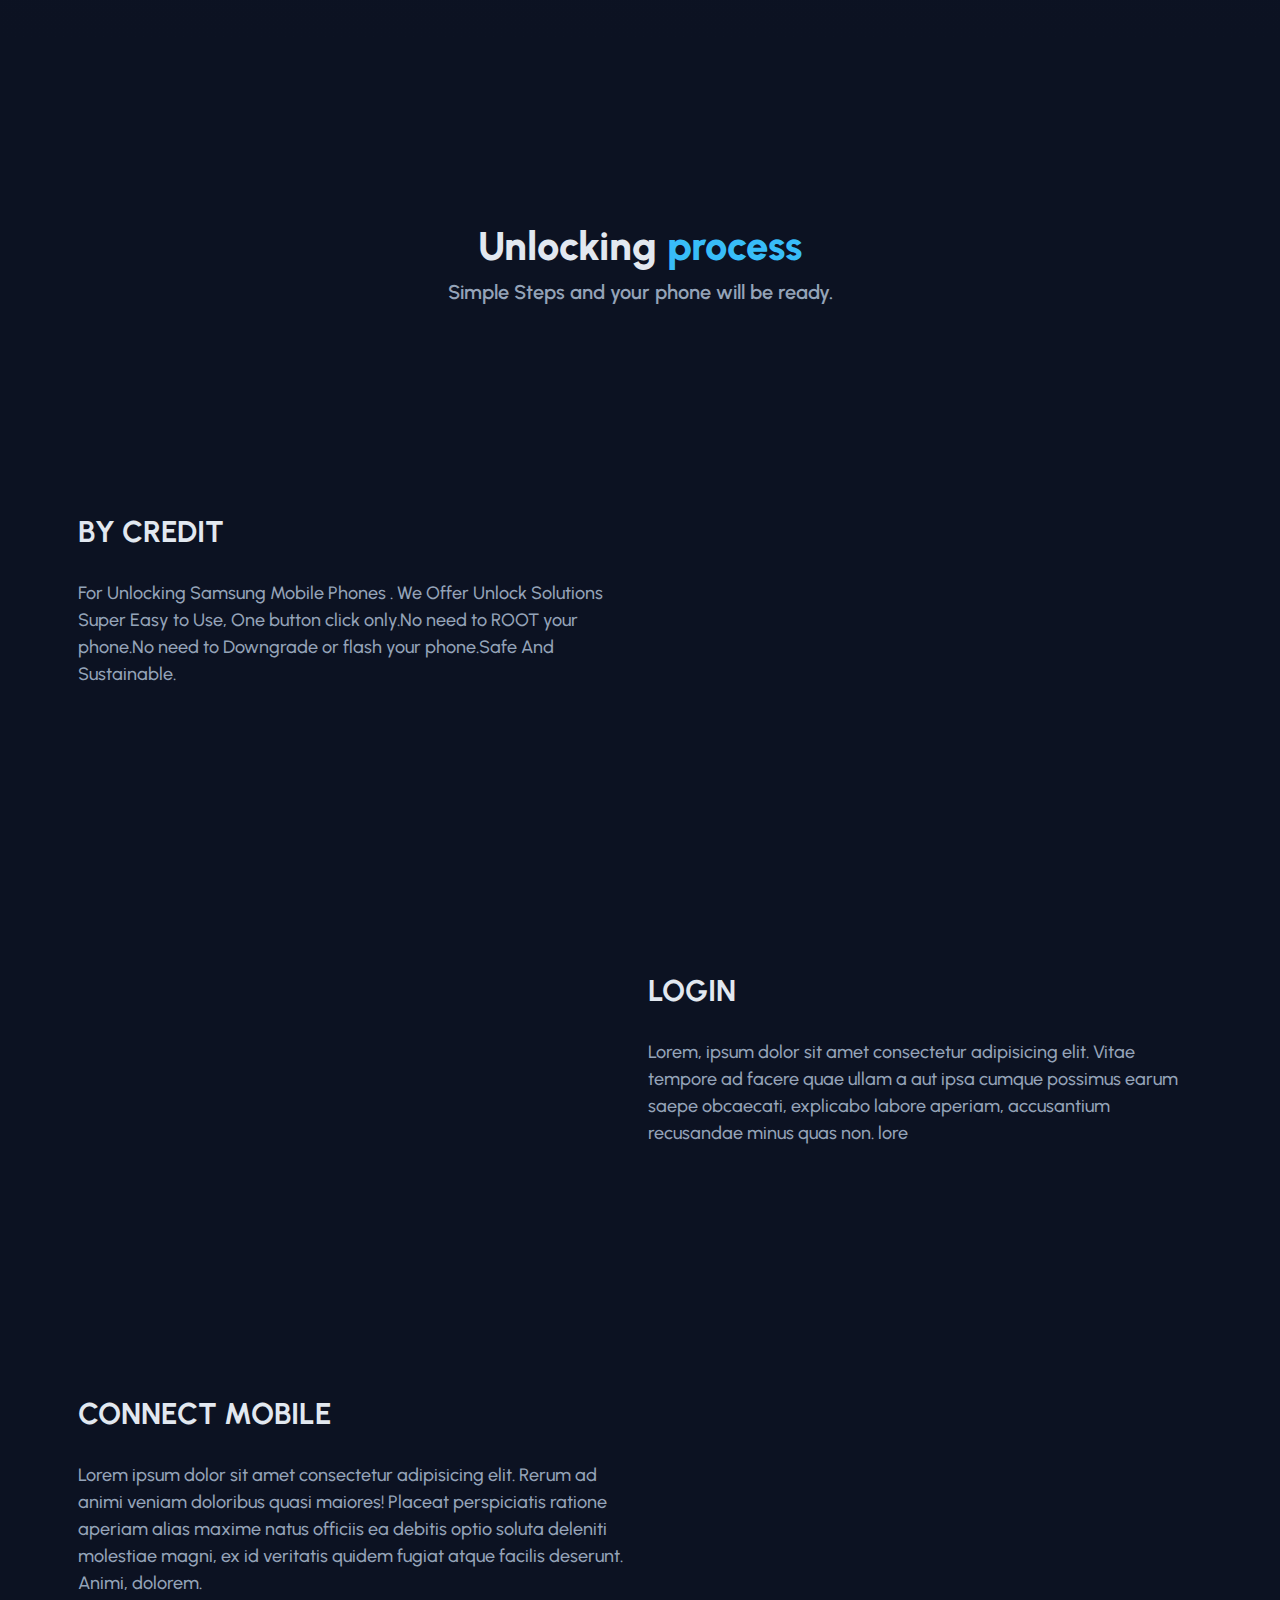
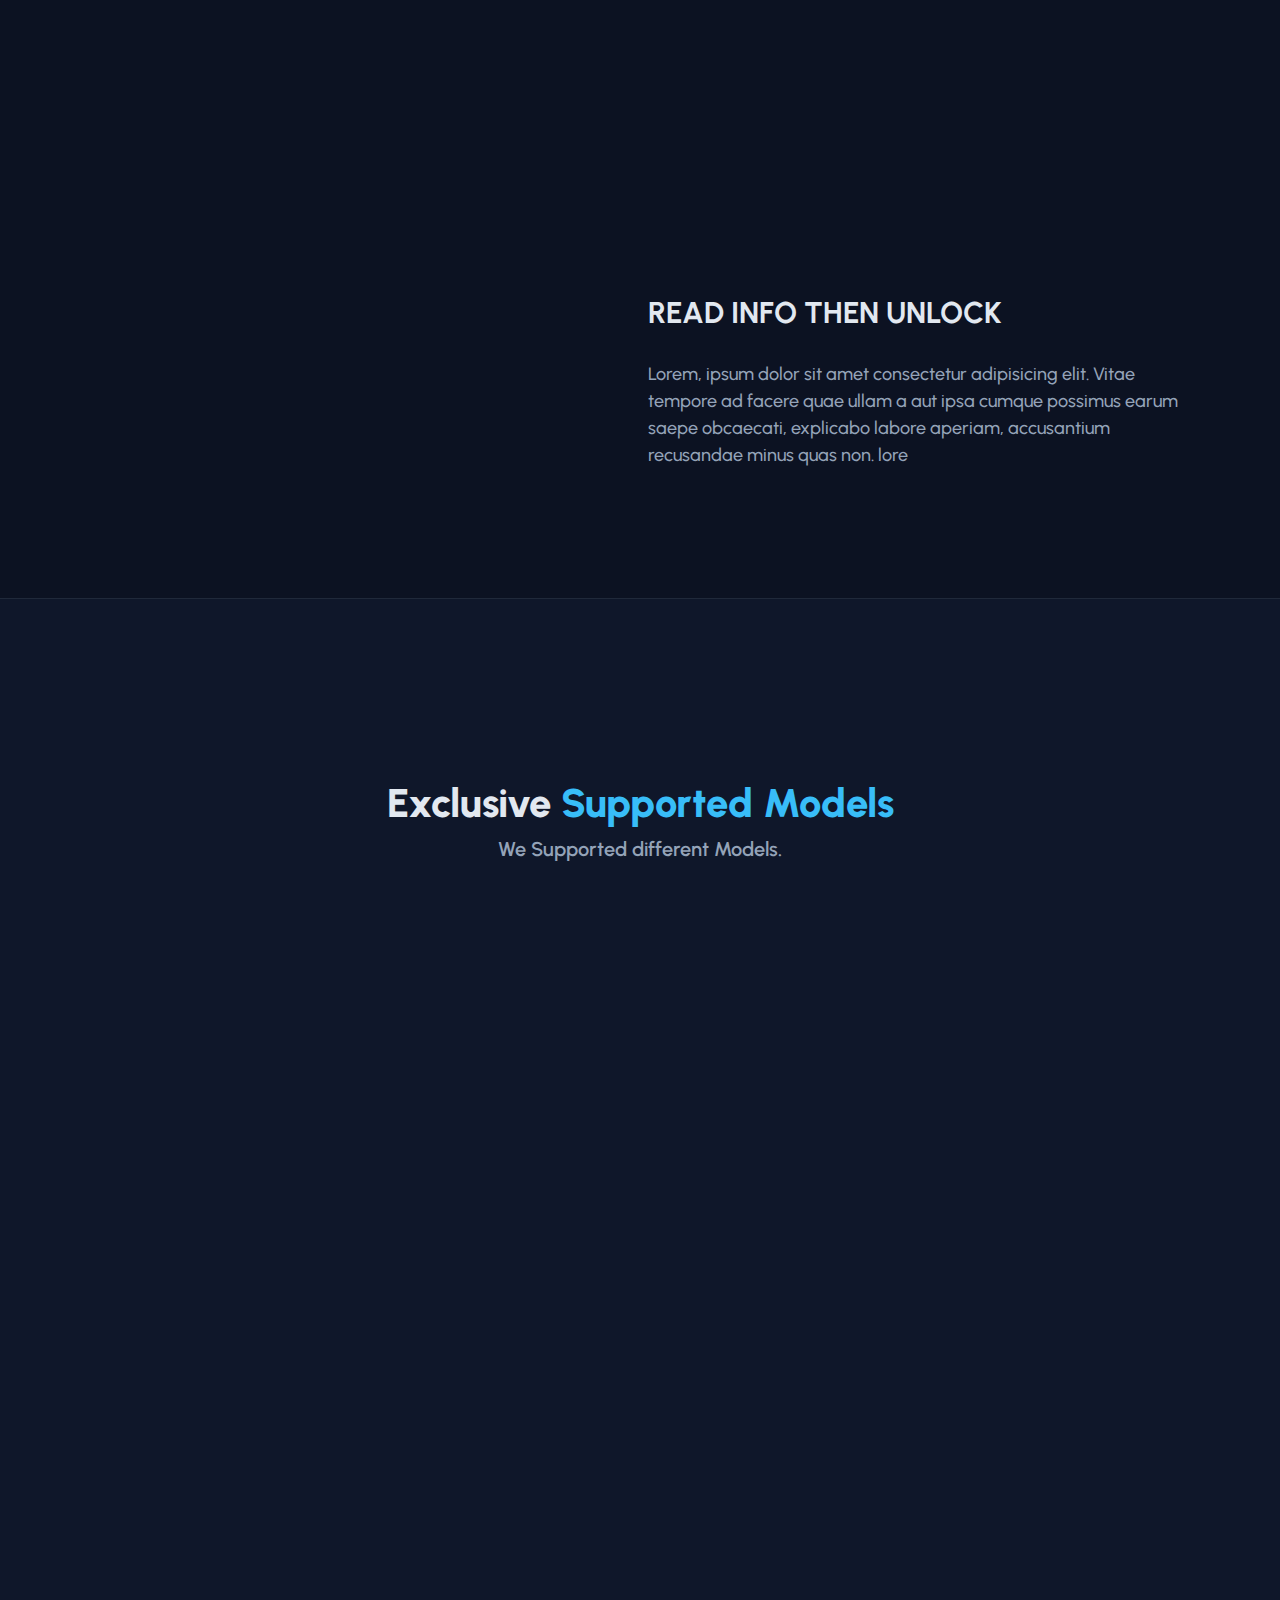
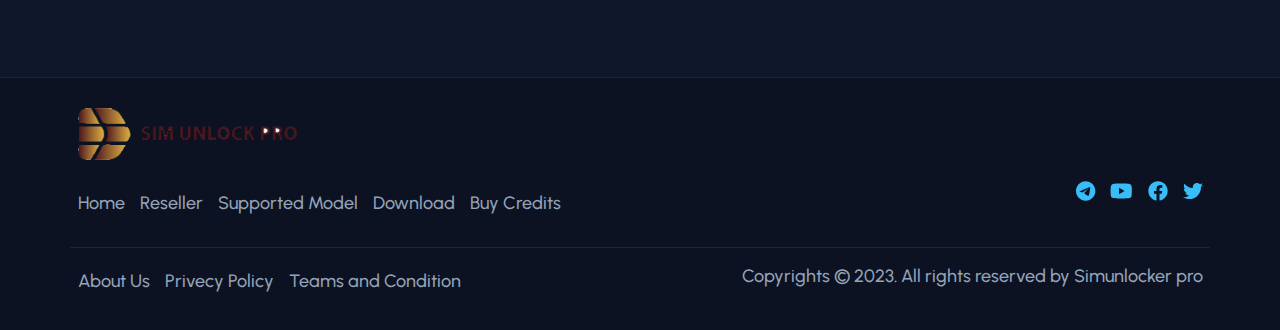
==== commit a716b512: "updated project" ====
--- a/index.html
+++ b/index.html
@@ -18,7 +18,7 @@
         <div class="container">
             <nav class="navbar navbar-expand-lg ">
                 <div class="container-fluid gap-4 ">
-                    <a class="navbar-brand" href="index.html"><img width="200" src="assets/img/logo.png" alt=""></a>
+                    <a class="navbar-brand" href="index.html"></a>
                     <div class="mode-btns ml-auto d-lg-none">
                         <i class="fa-regular fa-sun fs-2 text-color"></i>
                     </div>
@@ -369,10 +369,10 @@
                 </div>
                 <div class="col-md-4 mb-3 mt-4">
                     <div class="social-link d-flex gap-4 align-items-center justify-content-md-end">
+                        <a href="" class="text-blue"><i class="fa-brands fa-telegram  fs-2"></i></a>
+                        <a href="" class="text-blue"><i class="fa-brands fa-youtube  fs-2"></i></a>
                         <a href="" class="text-blue"><i class="fa-brands fa-facebook  fs-2"></i></a>
-                        <a href="" class="text-blue"> <i class="fa-brands fa-instagram fs-2"></i></a>
                         <a href="" class="text-blue"> <i class="fa-brands fa-twitter fs-2"></i></a>
-                        <a href="" class="text-blue"> <i class="fa-brands fa-pinterest fs-2"></i></a>
                     </div>
                 </div>
             </div>
--- a/assets/css/style.css
+++ b/assets/css/style.css
@@ -97,8 +97,9 @@
   opacity: 0.8;
 }
 .devider hr {
-  border-color: var(--border-color);
-}
+  border-color: var(--border-color) !important;
+}
+
 html {
   font-size: 62.5%;
 }
@@ -180,6 +181,12 @@
   font-size: 3rem;
   font-weight: 700;
   color: var(--section-heading-color);
+}
+.scle-hover {
+  transition: 0.3s !important;
+}
+.scle-hover:hover {
+  transform: scale(1.03) !important;
 }
 
 /* Global CSS */
@@ -360,6 +367,20 @@
 .mode-btns {
   cursor: pointer;
 }
+.navbar-brand {
+  background: url(../img/logo.png);
+  background-size: contain;
+  background-position: left center;
+  height: 6rem;
+  width: 20rem;
+  background-repeat: no-repeat;
+}
+body.dark-mode .navbar-brand {
+  background: url(../img/logo-white.png);
+  background-size: contain;
+  background-position: left center;
+  background-repeat: no-repeat;
+}
 
 /* Hero section style */
 .hero-section {
@@ -479,7 +500,7 @@
 .models-section {
   background: var(--bg-section-light);
   border-top: 1px solid var(--border-color);
-  border-bottom: 1px solid var(--border-color);
+  /* border-bottom: 1px solid var(--border-color); */
 }
 .model-box {
   text-align: center;
--- a/assets/css/responsive.css
+++ b/assets/css/responsive.css
@@ -39,3 +39,8 @@
     font-size: 59%;
   }
 }
+@media (max-width: 350px) {
+  .navbar-brand {
+    width: 15rem;
+  }
+}
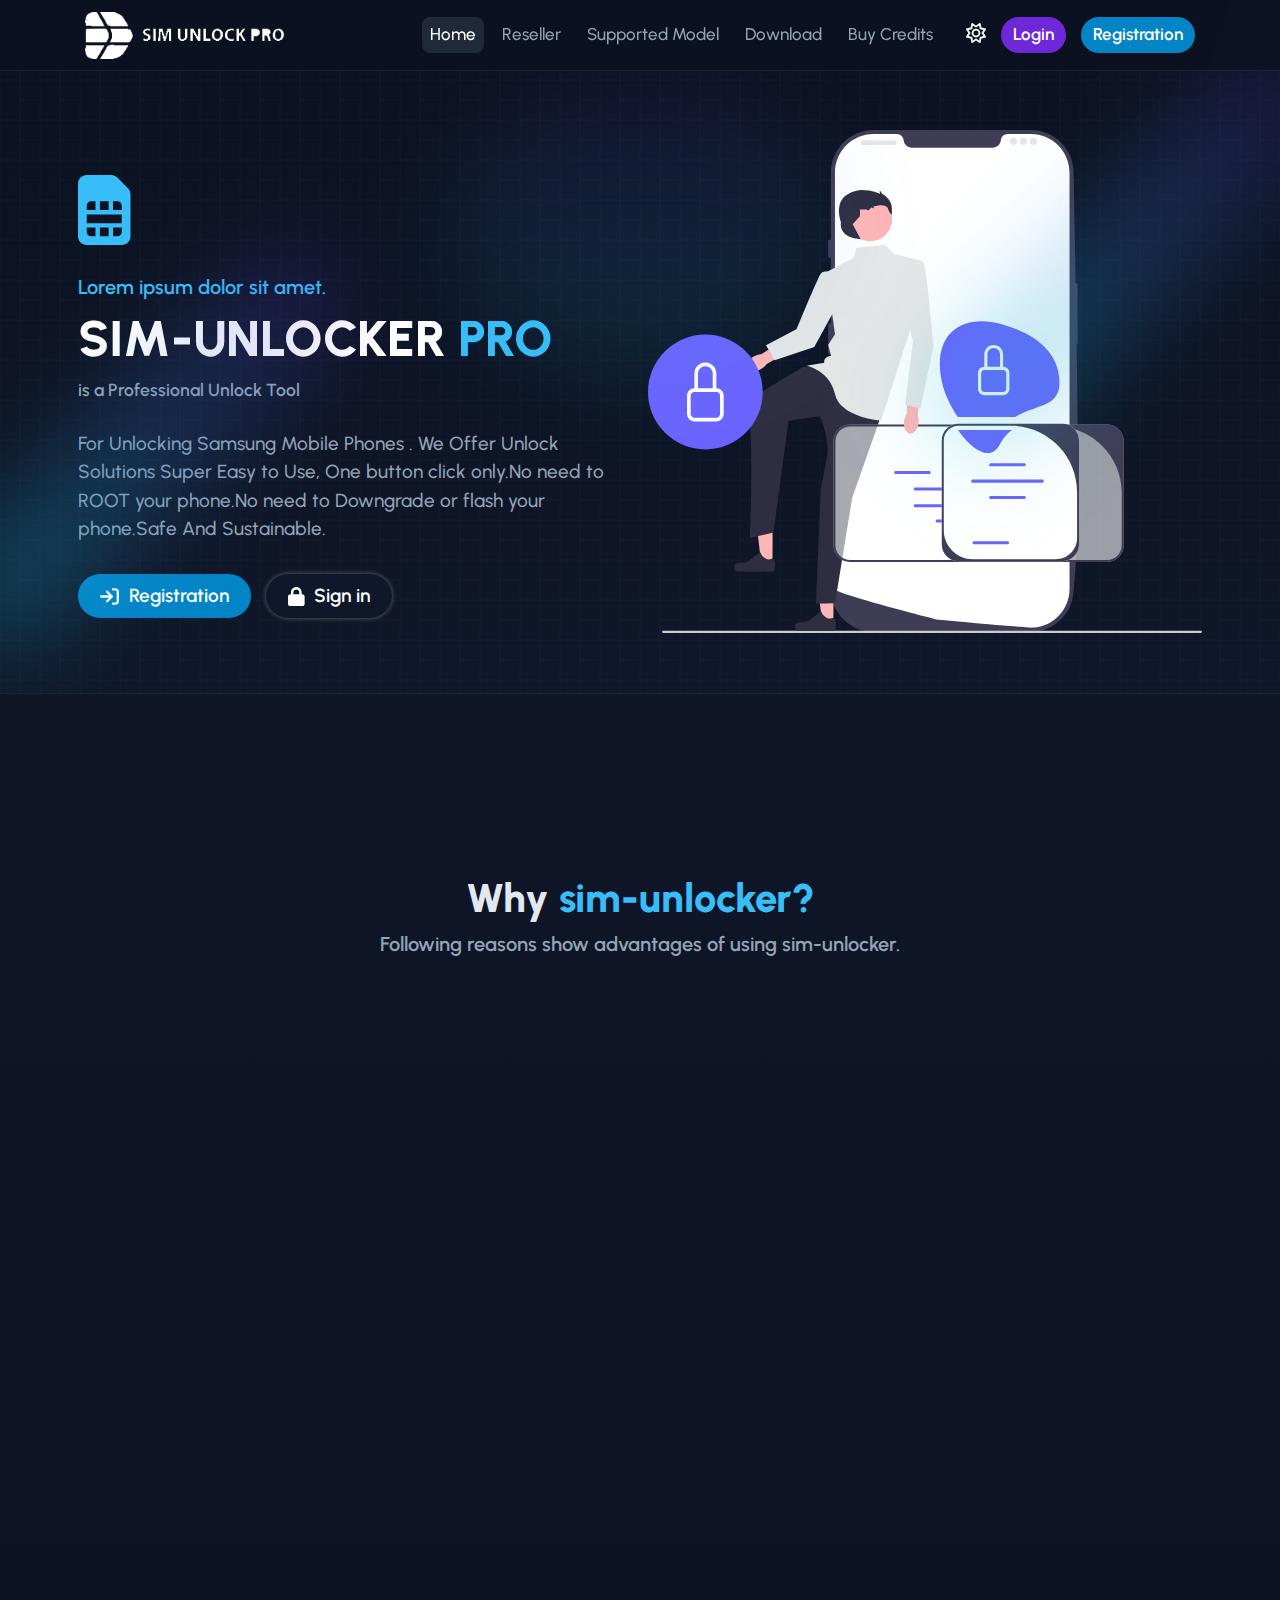
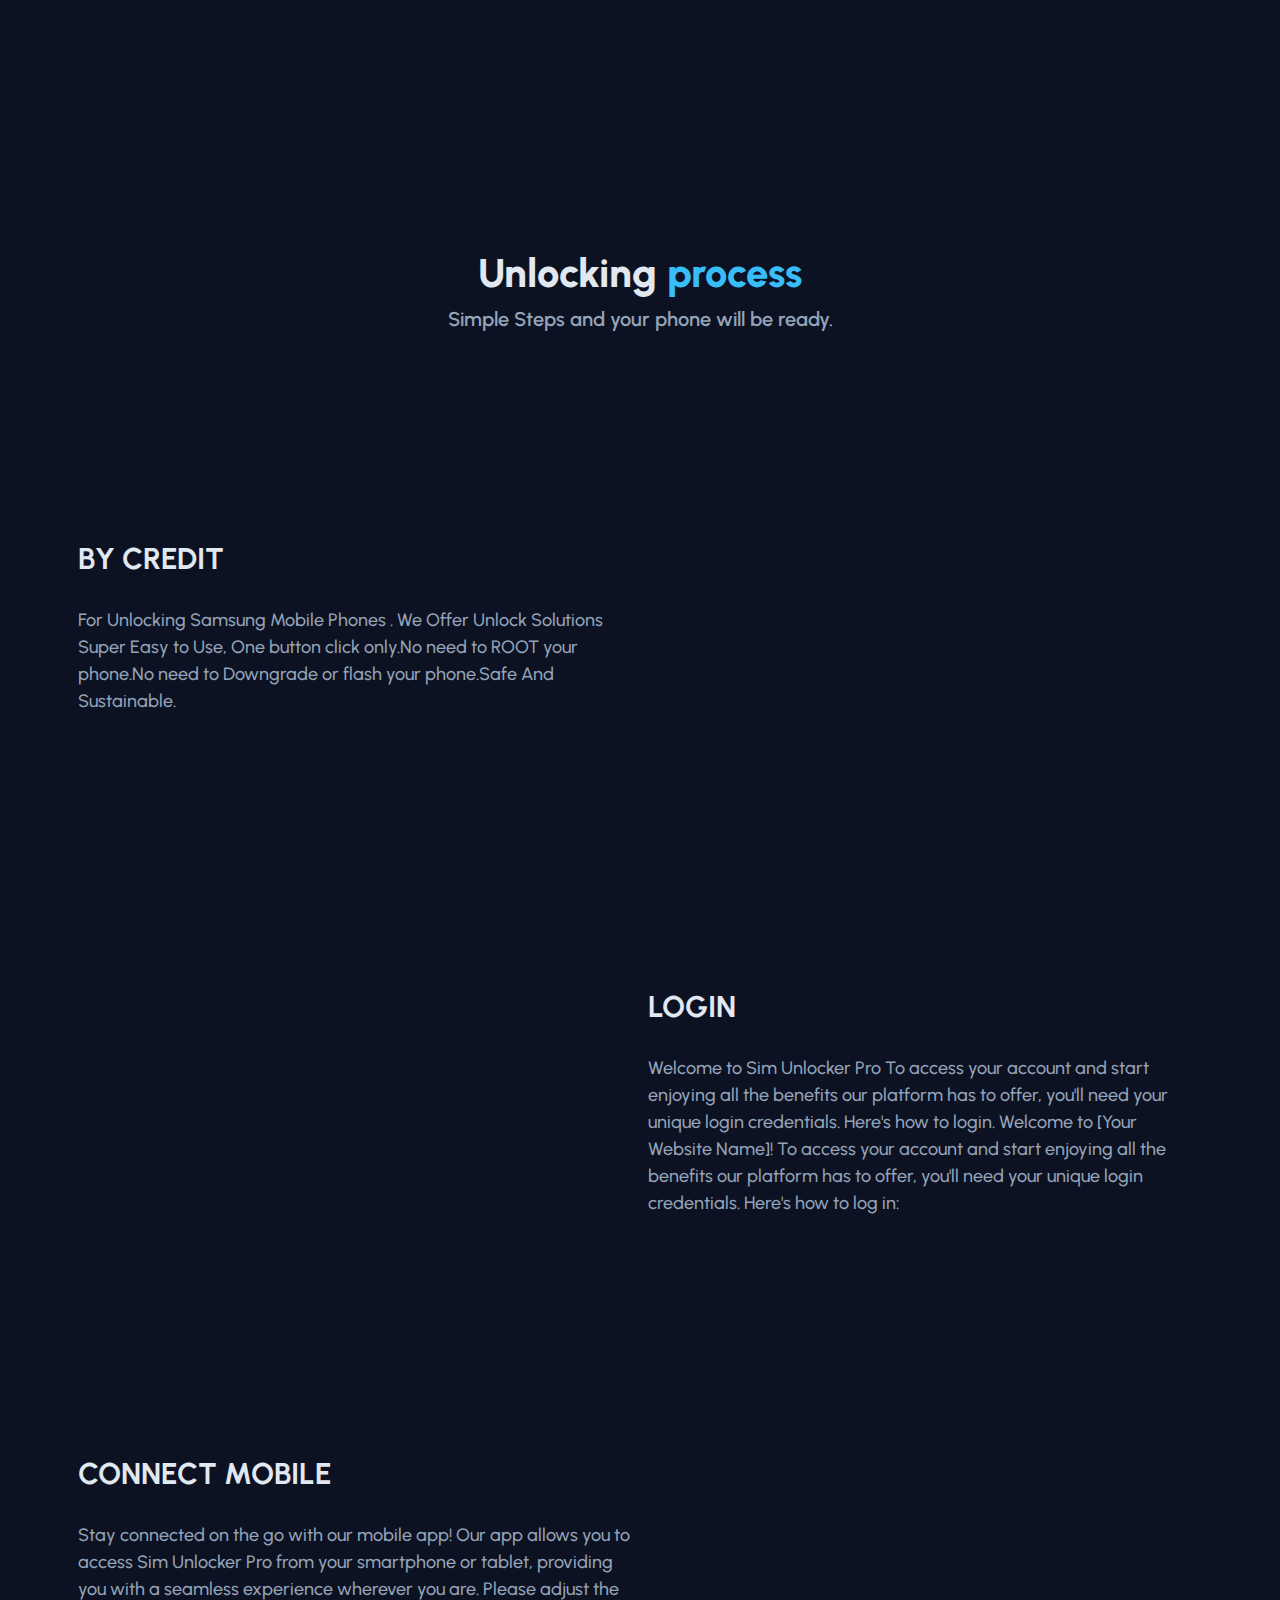
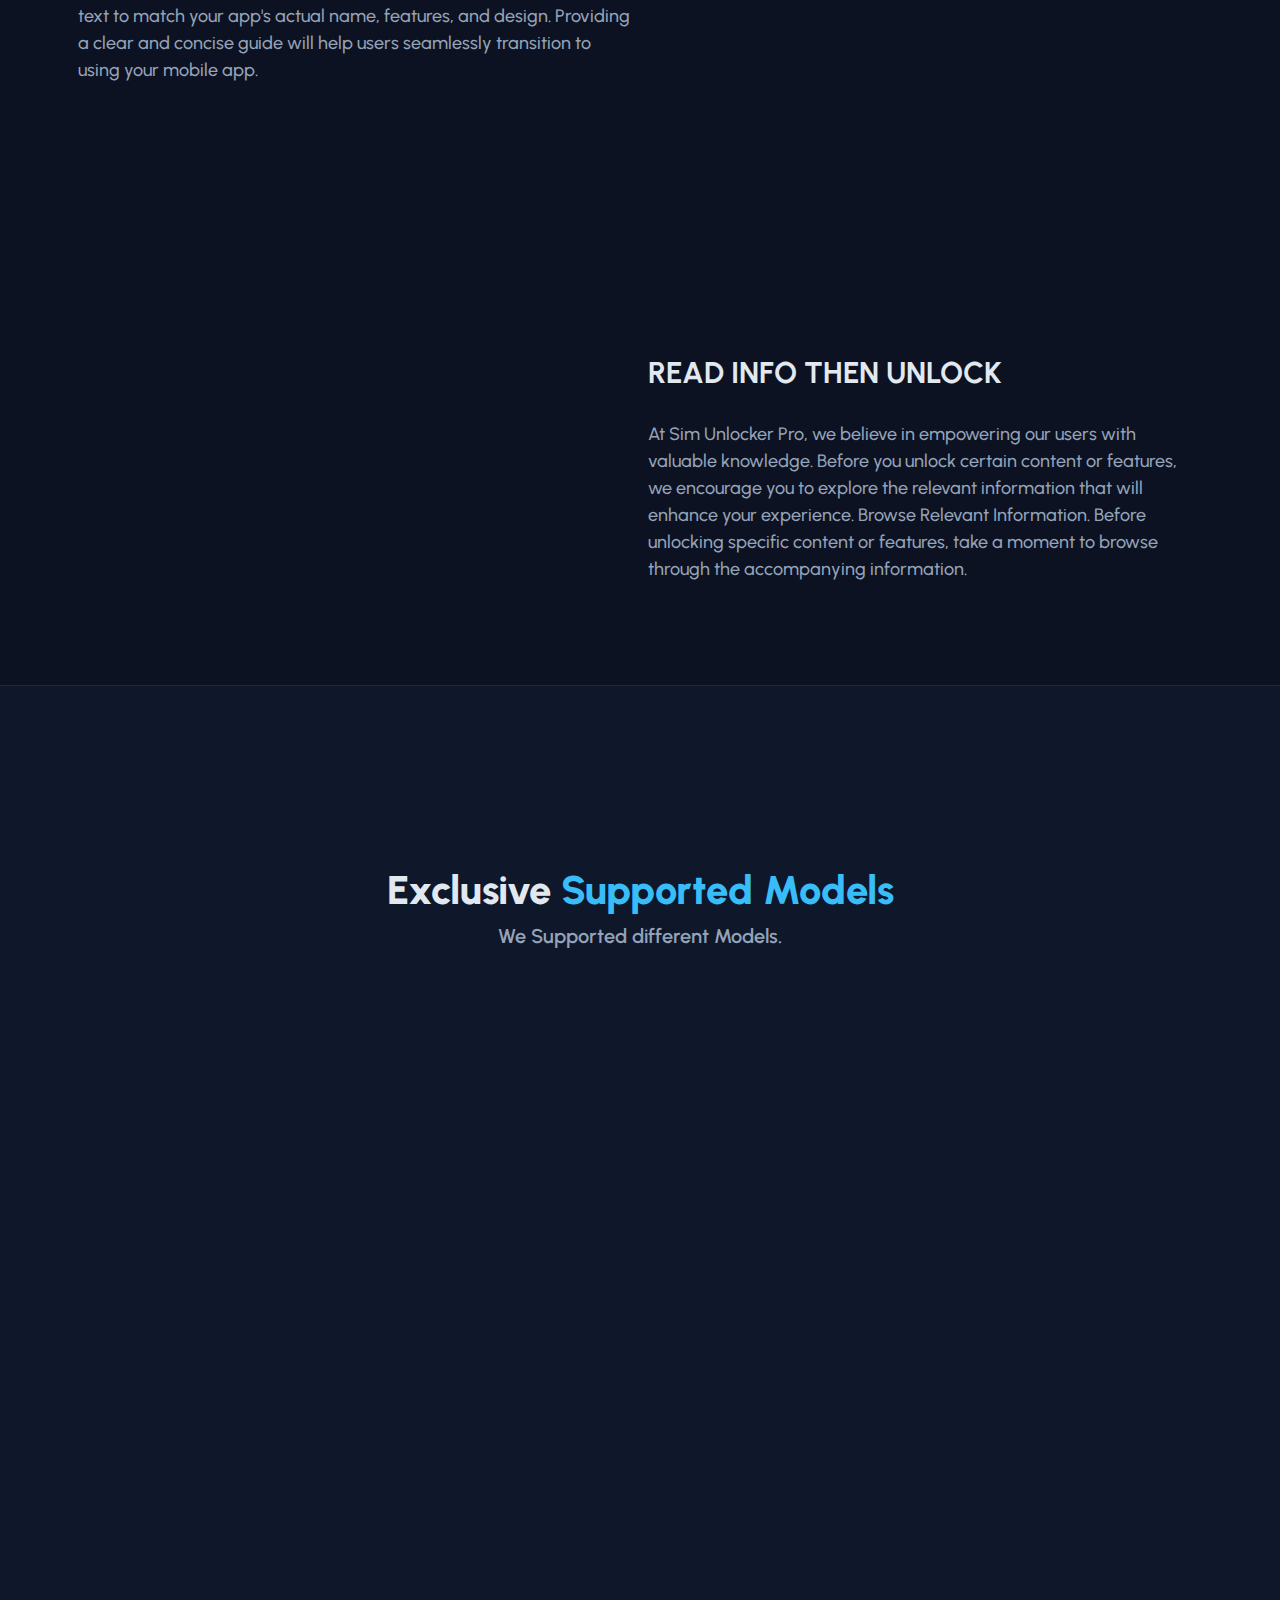
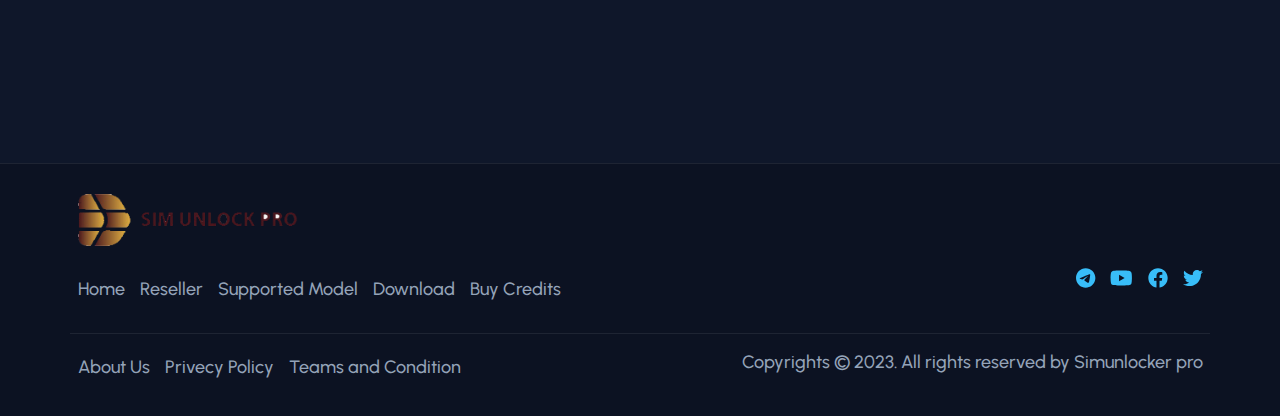
==== commit b3a2af8d: "upload another branch" ====
--- a/index.html
+++ b/index.html
@@ -136,26 +136,26 @@
                 </div>
                 <div class="col-md-4 border-b-md p-lg-5 p-md-5 p-0 js-scroll">
                     <div>
-                        <i class="fa-solid fa-clock-rotate-left blue-light display-2 mb-3"></i>
-                        <h3 class="txt-dark fw-bold fs-2 mb-4">Working 24/7</h3>
-                        <p class="text-dark-light desc"> Fully Independent Server, UnLock Anytime
-                        </p>
+                        <i class="fa-solid fa-bullseye blue-light display-2 mb-3"></i>
+                        <h3 class="txt-dark fw-bold fs-2 mb-4">Unlocking Strategy</h3>
+                        <p class="text-dark-light desc"> At Sim unlocker pro, we've designed an exciting unlocking
+                            strategy to enhance your experience</p>
                     </div>
                 </div>
                 <div class="col-md-4 border-b-md p-lg-5 p-md-5 p-0 js-scroll">
                     <div>
-                        <i class="fa-solid fa-clock-rotate-left text-blue display-2 mb-3"></i>
-                        <h3 class="txt-dark fw-bold fs-2 mb-4">Working 24/7</h3>
-                        <p class="text-dark-light desc"> Fully Independent Server, UnLock Anytime
-                        </p>
+                        <i class="fa-solid fa-unlock-keyhole text-blue display-2 mb-3"></i>
+                        <h3 class="txt-dark fw-bold fs-2 mb-4">Unlocking</h3>
+                        <p class="text-dark-light desc"> Keep an eye out for time-based unlocking events. During these
+                            periods</p>
                     </div>
                 </div>
                 <div class="col-md-4 p-lg-5 p-md-5 p-0 js-scroll">
                     <div>
-                        <i class="fa-solid fa-clock-rotate-left blue-light display-2 mb-3"></i>
-                        <h3 class="txt-dark fw-bold fs-2 mb-4">Working 24/7</h3>
-                        <p class="text-dark-light desc"> Fully Independent Server, UnLock Anytime
-                        </p>
+                        <i class="fa-regular fa-handshake blue-light display-2 mb-3"></i>
+                        <h3 class="txt-dark fw-bold fs-2 mb-4">Supports</h3>
+                        <p class="text-dark-light desc"> We're here to help you! If you have any questions, concerns, or
+                            need assistance</p>
                     </div>
                 </div>
             </div>
@@ -214,9 +214,11 @@
                         </svg>
                     </div>
                     <h2 class="section-heading-samll my-5">LOGIN </h2>
-                    <p class="text-color">Lorem, ipsum dolor sit amet consectetur adipisicing elit. Vitae tempore ad
-                        facere quae ullam a aut ipsa cumque possimus earum saepe obcaecati, explicabo labore aperiam,
-                        accusantium recusandae minus quas non. lore</p>
+                    <p class="text-color">Welcome to Sim Unlocker Pro To access your account and start enjoying all the
+                        benefits our platform has to offer, you'll need your unique login credentials. Here's how to
+                        login. Welcome to [Your Website Name]! To access your account and start enjoying all the
+                        benefits our platform has to offer, you'll need your unique login credentials. Here's how to log
+                        in:</p>
                 </div>
 
                 <svg class="stage-line-svg d-lg-block d-md-block d-none js-scroll" width="100%" height="268.09px"
@@ -239,10 +241,10 @@
                         </svg>
                     </div>
                     <h2 class="section-heading-samll my-5">CONNECT MOBILE</h2>
-                    <p class="text-color">Lorem ipsum dolor sit amet consectetur adipisicing elit. Rerum ad animi veniam
-                        doloribus quasi maiores! Placeat perspiciatis ratione aperiam alias maxime natus officiis ea
-                        debitis optio soluta deleniti molestiae magni, ex id veritatis quidem fugiat atque facilis
-                        deserunt. Animi, dolorem.</p>
+                    <p class="text-color">Stay connected on the go with our mobile app! Our app allows you to access Sim
+                        Unlocker Pro from your smartphone or tablet, providing you with a seamless experience wherever
+                        you are. Please adjust the text to match your app's actual name, features, and design. Providing
+                        a clear and concise guide will help users seamlessly transition to using your mobile app.</p>
                 </div>
 
                 <div class="col-md-6 d-lg-block d-md-block d-none text-center">
@@ -275,9 +277,11 @@
                     <h2 class="section-heading-samll my-5">READ INFO THEN UNLOCK
 
                     </h2>
-                    <p class="text-color">Lorem, ipsum dolor sit amet consectetur adipisicing elit. Vitae tempore ad
-                        facere quae ullam a aut ipsa cumque possimus earum saepe obcaecati, explicabo labore aperiam,
-                        accusantium recusandae minus quas non. lore</p>
+                    <p class="text-color">At Sim Unlocker Pro, we believe in empowering our users with valuable
+                        knowledge. Before you unlock certain content or features, we encourage you to explore the
+                        relevant information that will enhance your experience. Browse Relevant Information. Before
+                        unlocking specific content or features, take a moment to browse through the accompanying
+                        information. </p>
                 </div>
             </div>
         </div>
